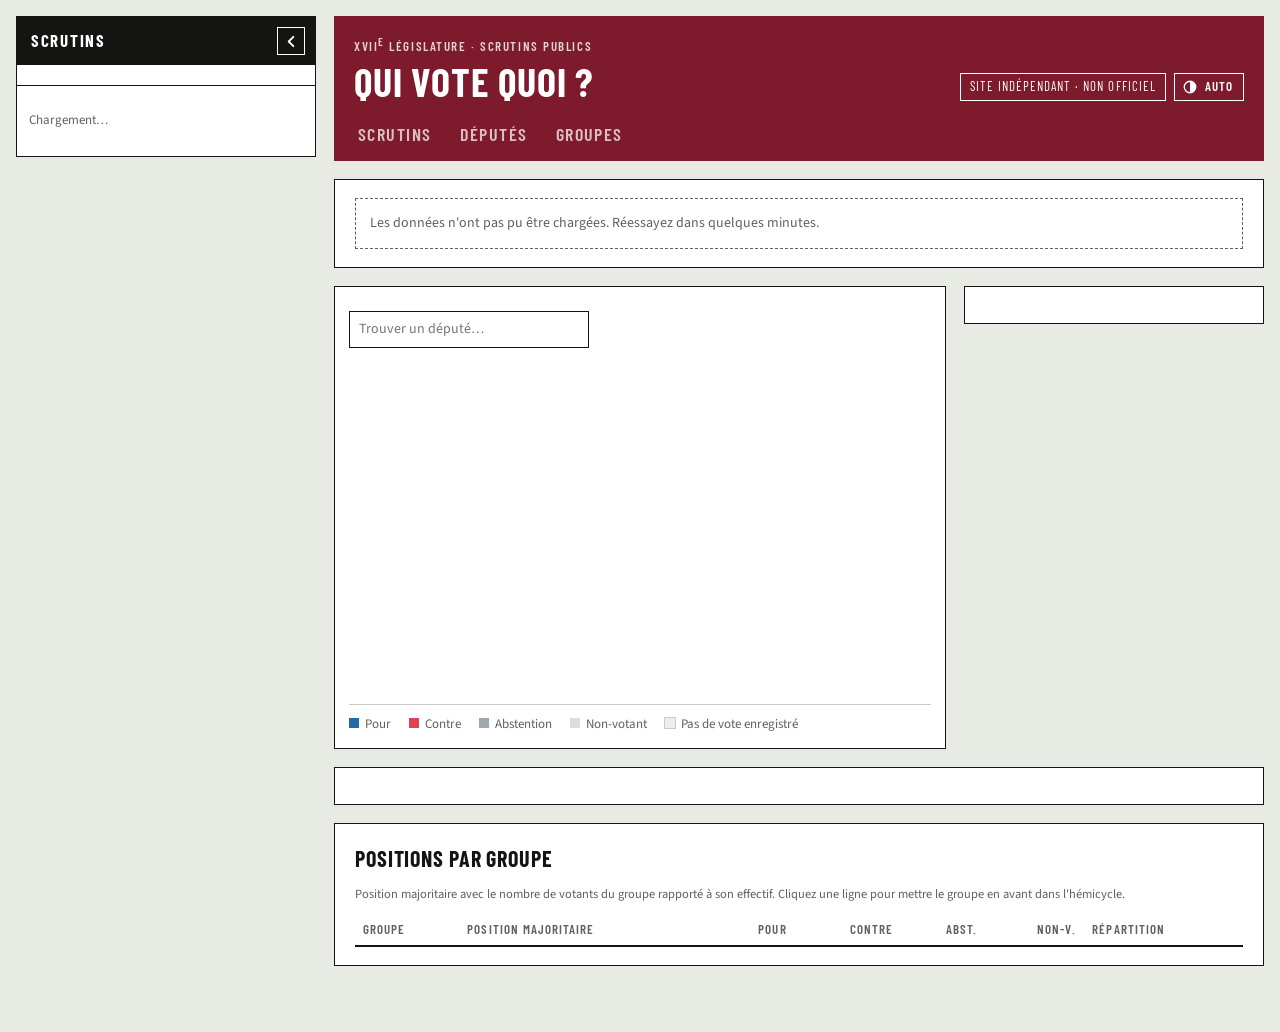
==== site/index.html @ 9126d9e1 "Historiques par député et par groupe, filtre par thème (commission), navigation par onglets, bouton " ====
<!doctype html>
<html lang="fr">
<head>
<meta charset="utf-8">
<meta name="viewport" content="width=device-width, initial-scale=1, viewport-fit=cover">
<title>Qui vote quoi ?</title>
<meta name="description" content="Les scrutins publics de l'Assemblée nationale, député par député, mis à jour chaque jour à partir de l'open data officiel. Site indépendant, non officiel.">
<link rel="preconnect" href="https://fonts.googleapis.com">
<link rel="preconnect" href="https://fonts.gstatic.com" crossorigin>
<link rel="stylesheet" href="https://fonts.googleapis.com/css2?family=Barlow+Condensed:wght@500;600;700&family=Source+Sans+3:wght@400;600;700&family=Source+Serif+4:ital,opsz,wght@0,8..60,400;0,8..60,600;1,8..60,400&display=swap">
<link rel="stylesheet" href="style.css">
<script>try{var t=localStorage.getItem("qvq-theme");if(t==="light"||t==="dark")document.documentElement.setAttribute("data-theme",t)}catch(e){}</script>
</head>
<body>
<div class="app" id="app">
  <aside class="side" id="side" aria-label="Navigation">
    <div class="side-head">
      <h2 id="side-titre">Scrutins</h2>
      <button class="iconbtn" id="toggle" aria-label="Replier la liste" aria-expanded="true" aria-controls="side-corps">
        <svg viewBox="0 0 16 16" fill="none" stroke="currentColor" stroke-width="2" stroke-linecap="round" stroke-linejoin="round" aria-hidden="true"><path d="M10 3L5 8l5 5"/></svg>
      </button>
    </div>
    <div class="side-corps" id="side-corps">
      <div class="side-tools" id="side-tools"></div>
      <nav class="slist" id="slist"><p class="sempty">Chargement…</p></nav>
    </div>
  </aside>

  <div class="content">
    <header class="top">
      <div class="top-row">
        <div class="brand">
          <div class="eyebrow">XVII<sup>e</sup> législature · Scrutins publics</div>
          <h1>Qui vote quoi ?</h1>
        </div>
        <div class="top-actions">
          <span class="tag">Site indépendant · non officiel</span>
          <button class="theme-btn" id="theme" type="button" aria-label="Changer de thème d'affichage">
            <svg viewBox="0 0 20 20" aria-hidden="true"><circle cx="10" cy="10" r="7.2" fill="none" stroke="currentColor" stroke-width="1.6"/><path d="M10 2.8a7.2 7.2 0 0 1 0 14.4z" fill="currentColor"/></svg>
            <span id="theme-libelle">Auto</span>
          </button>
        </div>
      </div>
      <nav class="tabs" aria-label="Vues">
        <a href="#scrutins" data-vue="scrutins">Scrutins</a>
        <a href="#deputes" data-vue="deputes">Députés</a>
        <a href="#groupes" data-vue="groupes">Groupes</a>
      </nav>
    </header>

    <!-- Vue scrutin -->
    <div class="vue" id="vue-scrutin">
      <section class="panel summary" id="summary" aria-live="polite"><p class="loading">Chargement des données…</p></section>
      <div class="main">
        <section class="panel stage">
          <div class="controls">
            <div class="chips" id="chips" aria-label="Mettre en avant un groupe"></div>
            <div class="search">
              <label for="q" class="sr">Rechercher un député dans l'hémicycle</label>
              <input id="q" type="text" list="dl" placeholder="Trouver un député…" autocomplete="off">
              <datalist id="dl"></datalist>
            </div>
          </div>
          <div class="hemi" id="hemi">
            <svg id="svg" viewBox="0 0 1000 570" role="img" aria-label="Hémicycle : position de vote de chaque député"></svg>
            <div class="tip" id="tip" role="tooltip" hidden></div>
          </div>
          <p class="hemi-aide">Faites glisser l'hémicycle sur le côté pour le parcourir en entier.</p>
          <div class="legend">
            <span><i class="sq" style="background:var(--pour)"></i>Pour</span>
            <span><i class="sq" style="background:var(--contre)"></i>Contre</span>
            <span><i class="sq" style="background:var(--abst)"></i>Abstention</span>
            <span><i class="sq" style="background:var(--nv)"></i>Non-votant</span>
            <span><i class="sq" style="background:var(--vide);outline:1px solid var(--hair)"></i>Pas de vote enregistré</span>
          </div>
        </section>
        <aside class="panel card" id="card" aria-live="polite"></aside>
      </div>
      <section class="panel debate" id="debate"></section>
      <section class="panel groups">
        <h2>Positions par groupe</h2>
        <p class="note" style="margin:0">Position majoritaire avec le nombre de votants du groupe rapporté à son effectif. Cliquez une ligne pour mettre le groupe en avant dans l'hémicycle.</p>
        <div class="tbl"><table>
          <thead><tr><th>Groupe</th><th>Position majoritaire</th><th style="text-align:right">Pour</th><th style="text-align:right">Contre</th><th style="text-align:right">Abst.</th><th style="text-align:right">Non-v.</th><th>Répartition</th></tr></thead>
          <tbody id="gtb"></tbody>
        </table></div>
      </section>
    </div>

    <!-- Vue historique (député ou groupe) -->
    <div class="vue" id="vue-histo" hidden>
      <section class="panel h-head" id="h-head"></section>
      <section class="panel h-liste" id="h-liste"></section>
    </div>

    <footer id="footer"></footer>
  </div>
</div>
<script src="app.js"></script>
</body>
</html>
---- site/style.css ----
/* Qui vote quoi ? — feuille de séance imprimée : bandeau velours, index à gauche, filets noirs, angles droits.
   Couleurs de vote : codes officiels de l'Assemblée nationale (pour #206BA7, contre #E34051, abstention #9FA8AD). */
:root{
  --paper:#e8eae4; --sheet:#ffffff; --ink:#141513; --muted:#5f625b; --rule:#141513; --hair:#c9ccc4;
  --velours:#7d1a2c; --on-velours:#ffffff; --tint:#f2f3ef; --sel:#f7e6ea;
  --pour:#206ba7; --contre:#e34051; --abst:#9fa8ad; --nv:#dddddd; --vide:#eeefeb;
  --pour-soft:#e3edf6; --contre-soft:#fbe6e8;
  --c-ens:#7d1a2c; --c-mot:#5a3d8a; --c-art:#156a70; --c-amd:#4a525c; --c-proc:#7a7f77;
  --display:"Barlow Condensed","Arial Narrow",Arial,sans-serif;
  --body:"Source Sans 3","Segoe UI",system-ui,sans-serif;
  --serif:"Source Serif 4",Georgia,"Times New Roman",serif;
  color-scheme:light;
}
@media (prefers-color-scheme:dark){:root:not([data-theme="light"]){
  --paper:#111210; --sheet:#1a1b19; --ink:#ecebe5; --muted:#a3a59d; --rule:#ecebe5; --hair:#363833;
  --velours:#5c1220; --on-velours:#f6eef0; --tint:#22231f; --sel:#3a1a21;
  --pour:#4b93d6; --contre:#f0606f; --abst:#9fa8ad; --nv:#3a3c37; --vide:#262724;
  --pour-soft:#16212c; --contre-soft:#2f1619;
  --c-ens:#ec95a5; --c-mot:#b8a1e8; --c-art:#6fc8cc; --c-amd:#aeb5be; --c-proc:#8e938b; color-scheme:dark}}
:root[data-theme="dark"]{
  --paper:#111210; --sheet:#1a1b19; --ink:#ecebe5; --muted:#a3a59d; --rule:#ecebe5; --hair:#363833;
  --velours:#5c1220; --on-velours:#f6eef0; --tint:#22231f; --sel:#3a1a21;
  --pour:#4b93d6; --contre:#f0606f; --abst:#9fa8ad; --nv:#3a3c37; --vide:#262724;
  --pour-soft:#16212c; --contre-soft:#2f1619;
  --c-ens:#ec95a5; --c-mot:#b8a1e8; --c-art:#6fc8cc; --c-amd:#aeb5be; --c-proc:#8e938b; color-scheme:dark}

*{box-sizing:border-box}
[hidden]{display:none!important}
html{-webkit-text-size-adjust:100%}
body{margin:0;background:var(--paper);color:var(--ink);font-family:var(--body);font-size:15px;line-height:1.5;
  padding-left:max(16px,env(safe-area-inset-left,0px));padding-right:max(16px,env(safe-area-inset-right,0px));padding-block:16px 40px}
h1,h2,h3{font-family:var(--display);margin:0;text-wrap:balance;font-weight:700}
.num{font-family:var(--display);font-weight:600;letter-spacing:.02em;font-variant-numeric:tabular-nums}
.eyebrow{font-family:var(--display);font-size:13px;letter-spacing:.12em;text-transform:uppercase;color:var(--muted);font-weight:600}
.note{font-size:12.5px;color:var(--muted)}
a{color:var(--ink)}
button{font:inherit}
:focus-visible{outline:2px solid var(--velours);outline-offset:2px}
.sr{position:absolute;left:-9999px}

.app{--sbw:300px;max-width:1440px;margin:0 auto;display:grid;grid-template-columns:var(--sbw) minmax(0,1fr);gap:18px;align-items:start}
.app.collapsed{--sbw:46px}
.content{min-width:0;display:flex;flex-direction:column;gap:18px}

/* Index */
.side{position:sticky;top:12px;max-height:calc(100vh - 24px);background:var(--sheet);border:1px solid var(--rule);display:flex;flex-direction:column;overflow:hidden;min-width:0}
.side-head{display:flex;align-items:center;justify-content:space-between;gap:8px;padding:10px 10px 10px 14px;background:var(--ink);color:var(--sheet)}
.side-head h2{font-size:17px;letter-spacing:.1em;text-transform:uppercase;white-space:nowrap}
.side-corps{display:flex;flex-direction:column;flex:1;min-height:0}
.iconbtn{flex:none;width:28px;height:28px;display:grid;place-items:center;border:1px solid currentColor;background:transparent;color:inherit;cursor:pointer}
.iconbtn svg{width:15px;height:15px;transition:transform .25s}
.app.collapsed .side-head{padding:9px;justify-content:center}
.app.collapsed .side-head h2,.app.collapsed .side-corps{display:none}
.app.collapsed .iconbtn svg{transform:rotate(180deg)}
.side-tools{padding:10px 12px;display:flex;flex-direction:column;gap:8px;border-bottom:1px solid var(--rule)}
input[type=search],input[type=text]{width:100%;padding:7px 9px;border:1px solid var(--rule);border-radius:0;background:var(--sheet);color:var(--ink);font:inherit;font-size:14px}
.seg{display:flex;border:1px solid var(--rule)}
.seg button{font-family:var(--display);font-size:14px;font-weight:600;letter-spacing:.04em;background:transparent;color:var(--ink);border:0;border-left:1px solid var(--rule);padding:4px 10px;cursor:pointer;flex:1;white-space:nowrap}
.seg button:first-child{border-left:0}
.seg button[aria-pressed="true"]{background:var(--ink);color:var(--sheet)}
.slist{overflow-y:auto;flex:1;min-height:0}
.day{font-family:var(--display);font-size:13px;letter-spacing:.1em;text-transform:uppercase;color:var(--muted);font-weight:600;padding:12px 12px 4px;border-bottom:1px solid var(--hair)}
.sitem{display:grid;grid-template-columns:auto minmax(0,1fr);gap:10px;width:100%;text-align:left;background:none;border:0;border-bottom:1px solid var(--hair);padding:9px 12px;cursor:pointer;color:var(--ink);text-decoration:none}
.ditem,.gitem{align-items:center}
.av.sm{width:30px;height:36px;font-size:13px;border-bottom-width:3px}
.sq.lg{width:16px;height:30px;margin:0}
.sompte{font-family:var(--display);font-size:13px;letter-spacing:.08em;text-transform:uppercase;color:var(--muted);margin:0;padding:10px 12px 6px}
select{width:100%;padding:7px 9px;border:1px solid var(--rule);border-radius:0;background:var(--sheet);color:var(--ink);font:inherit;font-size:14px}
.chk{display:flex;gap:8px;align-items:center;font-size:13.5px;cursor:pointer}
.chk input{accent-color:var(--velours);width:16px;height:16px}
.sitem:hover{background:var(--tint)}
.sitem[aria-current="true"]{background:var(--sel);box-shadow:inset 4px 0 0 var(--velours)}
.res{font-family:var(--display);font-weight:700;font-size:13px;width:18px;height:18px;display:grid;place-items:center;color:#fff;margin-top:1px}
.sitem .t{font-size:13.5px;line-height:1.35;display:block}
.sitem .m{display:flex;gap:8px;align-items:center;margin-top:4px;font-size:12px;color:var(--muted);flex-wrap:wrap}
.cat{--c:var(--c-proc);font-family:var(--display);font-size:12px;font-weight:700;letter-spacing:.06em;text-transform:uppercase;color:var(--c);background:color-mix(in srgb,var(--c) 13%,transparent);padding:0 6px;line-height:1.55;white-space:nowrap}
.cat.c-ensemble,.cat.c-censure,.cat.c-declaration{--c:var(--c-ens)} .cat.c-motion{--c:var(--c-mot)} .cat.c-article{--c:var(--c-art)} .cat.c-amendement{--c:var(--c-amd)}
.more{display:block;width:calc(100% - 24px);margin:12px;padding:6px;border:1px solid var(--rule);background:var(--sheet);color:var(--ink);font-family:var(--display);font-weight:600;letter-spacing:.04em;cursor:pointer}
.sempty{font-size:13px;color:var(--muted);padding:12px}

/* Mobile : l'index devient une barre collée en haut, dépliable sur place */
@media (max-width:900px){
  .app,.app.collapsed{grid-template-columns:minmax(0,1fr);gap:14px}
  .side{top:env(safe-area-inset-top,0px);z-index:30;max-height:none}
  .app .side-head,.app.collapsed .side-head{padding:10px 10px 10px 14px;justify-content:space-between}
  .app .side-head h2,.app.collapsed .side-head h2{display:block}
  .app:not(.mopen) .side-corps,.app.collapsed:not(.mopen) .side-corps{display:none}
  .app.mopen .side-corps{display:flex;max-height:min(75vh,640px)}
  .app .iconbtn svg,.app.collapsed .iconbtn svg{transform:rotate(-90deg)}
  .app.mopen .iconbtn svg{transform:rotate(90deg)}
  body::before{content:"";position:fixed;inset:0 0 auto;height:env(safe-area-inset-top,0px);z-index:31;background:var(--paper)}
}

/* Bandeau */
.top{background:var(--velours);color:var(--on-velours);padding:18px 20px 0;display:flex;flex-direction:column;gap:14px}
.top-row{display:flex;flex-wrap:wrap;align-items:flex-end;justify-content:space-between;gap:12px}
.top-actions{display:flex;gap:8px;align-items:center;flex-wrap:wrap}
.theme-btn{display:inline-flex;align-items:center;gap:7px;font-family:var(--display);font-size:13px;font-weight:600;letter-spacing:.08em;text-transform:uppercase;padding:3px 10px 3px 7px;border:1px solid currentColor;background:transparent;color:inherit;cursor:pointer}
.theme-btn svg{width:16px;height:16px}
.theme-btn:hover,.tabs a:hover{background:rgba(255,255,255,.1)}
.tabs{display:flex;gap:4px;margin:0 -8px;overflow-x:auto}
.tabs a{font-family:var(--display);font-size:18px;font-weight:600;letter-spacing:.08em;text-transform:uppercase;color:var(--on-velours);text-decoration:none;opacity:.72;padding:6px 12px 9px;border-bottom:4px solid transparent;white-space:nowrap}
.tabs a[aria-current="page"]{opacity:1;border-bottom-color:var(--on-velours)}
.tabs a:focus-visible,.theme-btn:focus-visible{outline-color:var(--on-velours)}
@media (max-width:640px){.brand h1{font-size:32px}.top{padding:14px 16px 0}.tabs a{font-size:16px;padding:6px 10px 8px}}
.top .eyebrow{color:var(--on-velours);opacity:.8}
.brand h1{font-size:40px;line-height:1;text-transform:uppercase;letter-spacing:.02em;margin-top:4px}
.tag{font-family:var(--display);font-size:13px;letter-spacing:.08em;text-transform:uppercase;padding:3px 9px;border:1px solid currentColor}
.btn{display:inline-flex;align-items:center;gap:6px;font-family:var(--display);font-size:15px;font-weight:600;letter-spacing:.04em;padding:5px 12px;border:1px solid currentColor;background:transparent;color:inherit;cursor:pointer;text-decoration:none}
.btn svg{width:13px;height:13px;flex:none}
.btn{white-space:nowrap}
.btn.plein{background:var(--ink);color:var(--sheet);border-color:var(--ink)}
.card-actions{display:flex;flex-wrap:wrap;gap:8px}
.theme{font-weight:600;color:var(--ink)}

/* Feuilles */
.panel{background:var(--sheet);border:1px solid var(--rule);padding:18px 20px;min-width:0}
.summary{display:grid;gap:14px}
.sum-head{display:grid;grid-template-columns:minmax(0,1fr) auto;gap:16px;align-items:start}
@media (max-width:640px){.sum-head{grid-template-columns:minmax(0,1fr)}}
.sum-head h2{font-family:var(--serif);font-weight:600;font-size:22px;line-height:1.3;max-width:62ch}
.meta{display:flex;flex-wrap:wrap;gap:4px 14px;font-size:13px;color:var(--muted);margin-bottom:8px;align-items:baseline}
.stamp{font-family:var(--display);font-weight:700;font-size:17px;letter-spacing:.1em;text-transform:uppercase;padding:6px 14px;border:3px double currentColor;white-space:nowrap;transform:rotate(-2deg);justify-self:start}
.stamp.ok{color:var(--pour)} .stamp.ko{color:var(--contre)}
.links{display:flex;flex-wrap:wrap;gap:6px 18px;border-top:1px solid var(--hair);padding-top:12px}
.links a{font-size:14px;font-weight:600;text-decoration:underline;text-decoration-thickness:1px;text-underline-offset:3px;display:inline-flex;align-items:center;gap:5px}
.links a:hover{color:var(--velours)}
.links svg{width:13px;height:13px;flex:none}
.counts{display:grid;grid-template-columns:repeat(6,minmax(0,auto));justify-content:start;gap:8px 28px}
@media (max-width:640px){.counts{grid-template-columns:repeat(3,minmax(0,1fr))}.counts b{font-size:26px}.panel{padding:14px}.sum-head h2{font-size:19px}.stamp{font-size:14px;white-space:normal}.links{flex-direction:column;gap:8px}.controls .search{max-width:none}}
.counts b{font-family:var(--display);font-weight:600;font-size:32px;line-height:1;display:block;font-variant-numeric:tabular-nums}
.counts .k{font-size:12.5px;color:var(--muted)}
.bar{display:flex;height:10px;background:var(--nv)}
.bar span{display:block;height:100%}
.sq{display:inline-block;width:10px;height:10px;margin-right:6px;flex:none}
.focusline{font-size:14px;padding:8px 12px;background:var(--tint);border-left:4px solid var(--ink);display:flex;flex-wrap:wrap;gap:6px 16px;justify-content:space-between;align-items:center}
.focusline a{font-weight:700;white-space:nowrap}

.main{display:grid;grid-template-columns:minmax(0,1fr) 300px;gap:18px;align-items:start}
@media (max-width:1180px){.main{grid-template-columns:minmax(0,1fr)}}
.stage{display:flex;flex-direction:column;gap:12px;padding:14px}
.controls{display:flex;flex-wrap:wrap;gap:10px;align-items:center;justify-content:space-between}
.search{flex:0 1 240px;min-width:180px}
.chips{display:flex;flex-wrap:wrap;gap:6px;flex:1 1 360px;min-width:0}
.chip{font-family:var(--display);font-size:14px;font-weight:600;letter-spacing:.05em;cursor:pointer;border:1px solid var(--rule);background:var(--sheet);color:var(--ink);padding:2px 9px 2px 7px;display:inline-flex;align-items:center;gap:6px}
.chip .sq{margin:0}
.chip[aria-pressed="true"]{background:var(--ink);color:var(--sheet)}
.hemi{position:relative}
.hemi svg{display:block;width:100%;height:auto;max-width:100%}
@media (max-width:640px){.hemi{overflow-x:auto;-webkit-overflow-scrolling:touch;margin:0 -14px;padding:0 14px}.hemi svg{width:760px;max-width:none}.hemi-aide{display:block}}
.hemi-aide{display:none;font-size:12.5px;color:var(--muted);margin:-4px 0 0}
.seat{cursor:pointer;transition:opacity .2s}
.seat.pour{fill:var(--pour)} .seat.contre{fill:var(--contre)} .seat.abst{fill:var(--abst)} .seat.nv{fill:var(--nv)}
.seat.vide{fill:var(--vide);cursor:default}
.seat.dim{opacity:.12}
.seat.sel{stroke:var(--ink);stroke-width:3.5}
.seat:not(.vide):hover{stroke:var(--ink);stroke-width:2.5}
.center-big{font-family:var(--display);font-weight:700;font-size:58px;letter-spacing:.06em;text-transform:uppercase}
.center-sub{font-family:var(--display);font-weight:600;font-size:21px;letter-spacing:.03em;fill:var(--muted)}
.legend{display:flex;flex-wrap:wrap;gap:6px 18px;font-size:13px;color:var(--muted);border-top:1px solid var(--hair);padding-top:10px}
.tip{position:absolute;z-index:5;pointer-events:none;background:var(--sheet);color:var(--ink);border:1px solid var(--rule);padding:8px 10px;box-shadow:4px 4px 0 var(--ink);display:flex;gap:10px;align-items:center;width:max-content;max-width:260px;transform:translate(-50%,calc(-100% - 14px))}
.tip .who{font-weight:700;font-size:14px;line-height:1.25}
.tip .sub{font-size:12.5px;color:var(--muted)}
.av{flex:none;width:40px;height:48px;display:grid;place-items:center;font-family:var(--display);font-weight:700;font-size:17px;color:#fff;border-bottom:4px solid rgba(0,0,0,.25)}
.av.lg{width:76px;height:92px;font-size:28px}
.pill{display:inline-block;font-family:var(--display);font-size:13px;font-weight:700;letter-spacing:.08em;text-transform:uppercase;padding:0 7px;color:#fff;line-height:1.6}
.pill.pour{background:var(--pour)} .pill.contre{background:var(--contre)} .pill.abst{background:var(--abst);color:#141513} .pill.nv{background:var(--nv);color:var(--ink)}
.card{display:flex;flex-direction:column;gap:14px;position:sticky;top:12px}
.card .idt{display:flex;gap:14px;align-items:flex-end;border-bottom:1px solid var(--rule);padding-bottom:14px}
.card h3{font-size:26px;line-height:1.05;text-transform:uppercase;letter-spacing:.02em}
.grp{display:inline-flex;align-items:center;gap:6px;font-size:13.5px;font-weight:600}
dl{margin:0;display:grid;grid-template-columns:auto 1fr;gap:6px 14px;font-size:13.5px}
dt{color:var(--muted)} dd{margin:0;min-width:0}
.close{align-self:flex-end;font-family:var(--display);font-size:13px;letter-spacing:.06em;text-transform:uppercase;background:none;border:1px solid var(--rule);color:var(--ink);padding:1px 9px;cursor:pointer}

/* Débat */
.debate{display:flex;flex-direction:column;gap:16px}
.debate-head{display:flex;flex-wrap:wrap;justify-content:space-between;gap:8px;align-items:baseline;border-bottom:1px solid var(--rule);padding-bottom:10px}
.debate-head h2{font-size:26px;text-transform:uppercase;letter-spacing:.04em}
.ia{display:flex;flex-direction:column;gap:6px;font-size:13.5px;padding:12px 14px;border:1px solid var(--rule);background:var(--tint)}
.ia b{font-family:var(--display);letter-spacing:.06em;text-transform:uppercase;white-space:nowrap}
.deb-intro{display:grid;grid-template-columns:minmax(0,1.7fr) minmax(0,1fr);gap:24px;align-items:start}
@media (max-width:900px){.deb-intro{grid-template-columns:minmax(0,1fr);gap:14px}}
.context{font-family:var(--serif);font-size:16.5px;line-height:1.6;margin:0}
.cols{display:grid;grid-template-columns:1fr 1fr;border:1px solid var(--rule)}
@media (max-width:700px){.cols{grid-template-columns:1fr}}
.col{padding:16px 18px;display:flex;flex-direction:column;gap:18px;min-width:0}
.col .vide{margin:auto 0;font-size:14px;color:var(--muted);font-style:italic}
.col.pour{background:var(--pour-soft)}
.col.contre{background:var(--contre-soft);border-left:1px solid var(--rule)}
@media (max-width:700px){.col.contre{border-left:0;border-top:1px solid var(--rule)}}
.col h3{font-size:18px;letter-spacing:.08em;text-transform:uppercase}
.col.pour h3{color:var(--pour)} .col.contre h3{color:var(--contre)}
.arg{display:flex;flex-direction:column;gap:6px;padding-left:12px;border-left:3px solid var(--rule)}
.col.pour .arg{border-left-color:var(--pour)} .col.contre .arg{border-left-color:var(--contre)}
.arg p{margin:0;font-size:15px;line-height:1.4;font-weight:600}
.arg blockquote{margin:0;font-family:var(--serif);font-size:14.5px;line-height:1.5}
.by{font-size:12.5px;color:var(--muted);display:flex;align-items:center;gap:6px;flex-wrap:wrap}
.by button{background:none;border:0;padding:0;color:var(--ink);font-size:12.5px;font-weight:700;cursor:pointer;text-decoration:underline;text-underline-offset:2px}
.empty-deb{font-size:14px;color:var(--muted);border:1px dashed var(--muted);padding:14px;margin:0}

.groups{display:flex;flex-direction:column;gap:10px}
.groups h2{font-size:22px;text-transform:uppercase;letter-spacing:.04em}
.tbl{overflow-x:auto}
table{width:100%;border-collapse:collapse;font-size:14px;min-width:560px}
th{text-align:left;font-family:var(--display);font-weight:600;letter-spacing:.08em;text-transform:uppercase;color:var(--muted);font-size:13px;padding:6px 8px;border-bottom:2px solid var(--rule)}
td{padding:7px 8px;border-bottom:1px solid var(--hair);vertical-align:middle}
td.n{font-family:var(--display);font-weight:600;font-size:16px;font-variant-numeric:tabular-nums;text-align:right}
tr[tabindex]{cursor:pointer}
tr[tabindex]:hover td{background:var(--tint)}
tr.on td{background:var(--sel)}
td .bar{height:8px;min-width:120px}
footer{display:flex;flex-wrap:wrap;gap:6px 18px;font-size:12.5px;color:var(--muted);padding:4px 2px}
.vue{display:flex;flex-direction:column;gap:18px}

/* Historiques */
.h-head{display:flex;flex-wrap:wrap;gap:16px 20px;align-items:flex-end}
.h-id{flex:1 1 320px;min-width:0}
.h-id h2{font-size:38px;line-height:1.02;text-transform:uppercase;letter-spacing:.02em;margin-top:2px}
.h-meta{display:flex;flex-wrap:wrap;gap:4px 18px;margin-top:8px;font-size:14px;color:var(--muted)}
.h-meta a.grp{color:var(--ink);text-decoration:none;font-weight:600}
.h-meta a.grp:hover{text-decoration:underline}
.av.xl{width:84px;height:100px;font-size:32px}
.gbloc{flex:none;min-width:84px;height:100px;padding:0 12px;display:grid;place-items:center;font-family:var(--display);font-weight:700;font-size:26px;letter-spacing:.04em;color:#fff;border-bottom:5px solid rgba(0,0,0,.25)}
.h-filtres{display:flex;flex-wrap:wrap;gap:10px;align-items:center}
.h-filtres .seg{flex:0 0 auto}
.h-filtres select{flex:0 1 260px;width:auto}
.h-filtres input{flex:1 1 200px;width:auto}
.h-pos{display:flex;flex-wrap:wrap;gap:6px;align-items:center;margin-top:12px;padding-top:12px;border-top:1px solid var(--hair)}
.h-pos .eyebrow{margin-right:6px}
.fpos{font-family:var(--display);font-size:14px;font-weight:600;letter-spacing:.04em;border:1px solid var(--rule);background:var(--sheet);color:var(--ink);padding:2px 10px;cursor:pointer;display:inline-flex;gap:6px;align-items:center}
.fpos .num{color:var(--muted)}
.fpos[aria-pressed="true"]{background:var(--ink);color:var(--sheet)}
.fpos[aria-pressed="true"] .num{color:inherit;opacity:.75}
.fpos.f-pour::before,.fpos.f-contre::before,.fpos.f-abst::before,.fpos.f-nv::before{content:"";width:9px;height:9px;background:var(--pour)}
.fpos.f-contre::before{background:var(--contre)} .fpos.f-abst::before{background:var(--abst)} .fpos.f-nv::before{background:var(--nv)}
.h-liste .sompte{padding:14px 0 6px}
.hlist{border-top:2px solid var(--rule)}
.hitem{display:grid;grid-template-columns:96px minmax(0,1fr) 26px minmax(110px,auto);gap:6px 16px;align-items:center;padding:10px 6px;border-bottom:1px solid var(--hair);color:var(--ink);text-decoration:none}
.hitem:hover{background:var(--tint)}
.hdate{font-family:var(--display);font-weight:600;font-size:15px;font-variant-numeric:tabular-nums;display:flex;flex-direction:column;line-height:1.2}
.hdate .num{font-size:12.5px;color:var(--muted);font-weight:500}
.ht{font-size:14.5px;line-height:1.35;min-width:0}
.hmeta{display:flex;flex-wrap:wrap;gap:4px 10px;align-items:center;font-size:12px;color:var(--muted);margin-bottom:3px}
.hpos{display:flex;flex-direction:column;align-items:flex-start;gap:3px}
.hpos .note{white-space:nowrap}
.h-liste .more{margin:12px 0;width:100%}
@media (max-width:640px){
  .h-id h2{font-size:28px}
  .av.xl,.gbloc{height:72px;min-width:60px;width:60px;font-size:22px}
  .hitem{grid-template-columns:minmax(0,1fr) auto;grid-template-areas:"date res" "t t" "pos pos";gap:6px 10px}
  .hdate{grid-area:date;flex-direction:row;gap:10px;align-items:baseline;white-space:nowrap}
  .hres{grid-area:res;justify-self:end}
  .hpos{grid-area:pos;flex-direction:row;align-items:center;flex-wrap:wrap;gap:4px 10px}
  .ht{grid-area:t}
  .h-filtres select,.h-filtres input{flex:1 1 100%}
}
.loading{color:var(--muted);font-size:14px}
@media (prefers-reduced-motion:reduce){.seat,.side,.iconbtn svg{transition:none}}
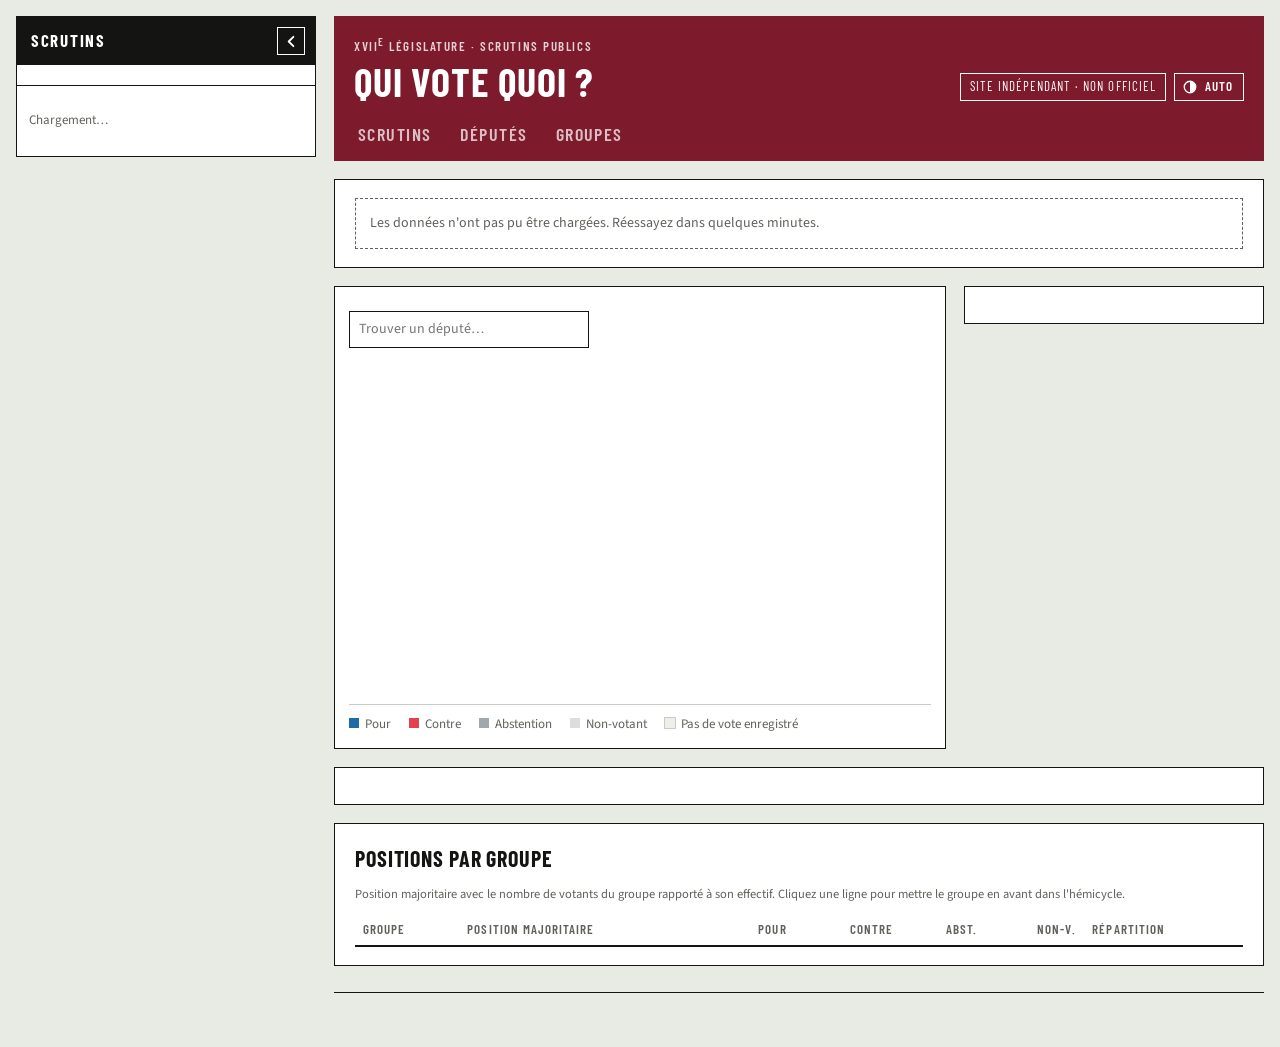
==== commit fd3fc383: "Pages À propos, Méthodologie, FAQ, Données personnelles, Mentions légales et Contact intégrées au si" ====
--- a/site/index.html
+++ b/site/index.html
@@ -93,6 +93,9 @@
       <section class="panel h-liste" id="h-liste"></section>
     </div>
 
+    <!-- Pages d'information (à propos, méthodologie…) -->
+    <div class="vue" id="vue-page" hidden></div>
+
     <footer id="footer"></footer>
   </div>
 </div>
--- a/site/style.css
+++ b/site/style.css
@@ -210,7 +210,43 @@
 tr[tabindex]:hover td{background:var(--tint)}
 tr.on td{background:var(--sel)}
 td .bar{height:8px;min-width:120px}
-footer{display:flex;flex-wrap:wrap;gap:6px 18px;font-size:12.5px;color:var(--muted);padding:4px 2px}
+footer{border-top:1px solid var(--rule);margin-top:8px;padding:14px 2px 0;font-size:12.5px;color:var(--muted);display:flex;flex-direction:column;gap:10px}
+.foot-nav{display:flex;flex-wrap:wrap;gap:6px 20px}
+.foot-nav a{color:var(--ink);font-weight:600;font-size:13.5px;text-decoration:none;display:inline-flex;align-items:center;gap:5px}
+.foot-nav a:hover{text-decoration:underline}
+.foot-nav svg{width:12px;height:12px}
+.foot-info{margin:0;line-height:1.55}
+
+/* Pages d'information */
+.pitem{display:block;padding:11px 14px;border-bottom:1px solid var(--hair);color:var(--ink);text-decoration:none;font-size:14.5px}
+.pitem:hover{background:var(--tint)}
+.pitem[aria-current="page"]{background:var(--sel);box-shadow:inset 4px 0 0 var(--velours);font-weight:600}
+.prose{padding:26px 32px 30px;font-family:var(--serif);font-size:16.5px;line-height:1.65}
+.prose>*{max-width:68ch}
+.prose>.tbl,.prose>.fiche-rgpd{max-width:none}
+.prose h1{font-size:38px;line-height:1.05;text-transform:uppercase;margin:0 0 18px;letter-spacing:.01em}
+.prose .eyebrow{margin:0 0 6px}
+.prose h2{font-size:21px;text-transform:uppercase;letter-spacing:.03em;margin:28px 0 8px;padding-top:12px;border-top:1px solid var(--hair)}
+.prose p,.prose ul,.prose ol{margin:0 0 12px}
+.prose ul,.prose ol{padding-left:22px}
+.prose li{margin-bottom:6px}
+.prose a{color:var(--velours);text-underline-offset:2px}
+:root[data-theme="dark"] .prose a{color:var(--c-ens)}
+@media (prefers-color-scheme:dark){:root:not([data-theme="light"]) .prose a{color:var(--c-ens)}}
+.prose code{font-size:13px;overflow-wrap:anywhere}
+.prose table{font-family:var(--body);font-size:14px}
+.prose .tbl{margin:0 0 12px}
+.fiche-rgpd{display:grid;grid-template-columns:200px minmax(0,1fr);margin:0;border-top:1px solid var(--rule)}
+.fiche-rgpd dt,.fiche-rgpd dd{margin:0;padding:10px 0;border-bottom:1px solid var(--hair)}
+.fiche-rgpd dd{font-size:16px;line-height:1.55}
+.fiche-rgpd dt{font-family:var(--display);font-weight:600;text-transform:uppercase;letter-spacing:.04em;font-size:14px;padding-right:16px}
+.adresse{display:flex;flex-wrap:wrap;align-items:center;gap:10px;font-family:var(--body);font-size:18px;font-weight:600}
+@media (max-width:640px){
+  .prose{padding:18px 16px 22px;font-size:16px}
+  .prose h1{font-size:29px}
+  .fiche-rgpd{grid-template-columns:minmax(0,1fr)}
+  .fiche-rgpd dt{border-bottom:0;padding-bottom:0}
+}
 .vue{display:flex;flex-direction:column;gap:18px}
 
 /* Historiques */
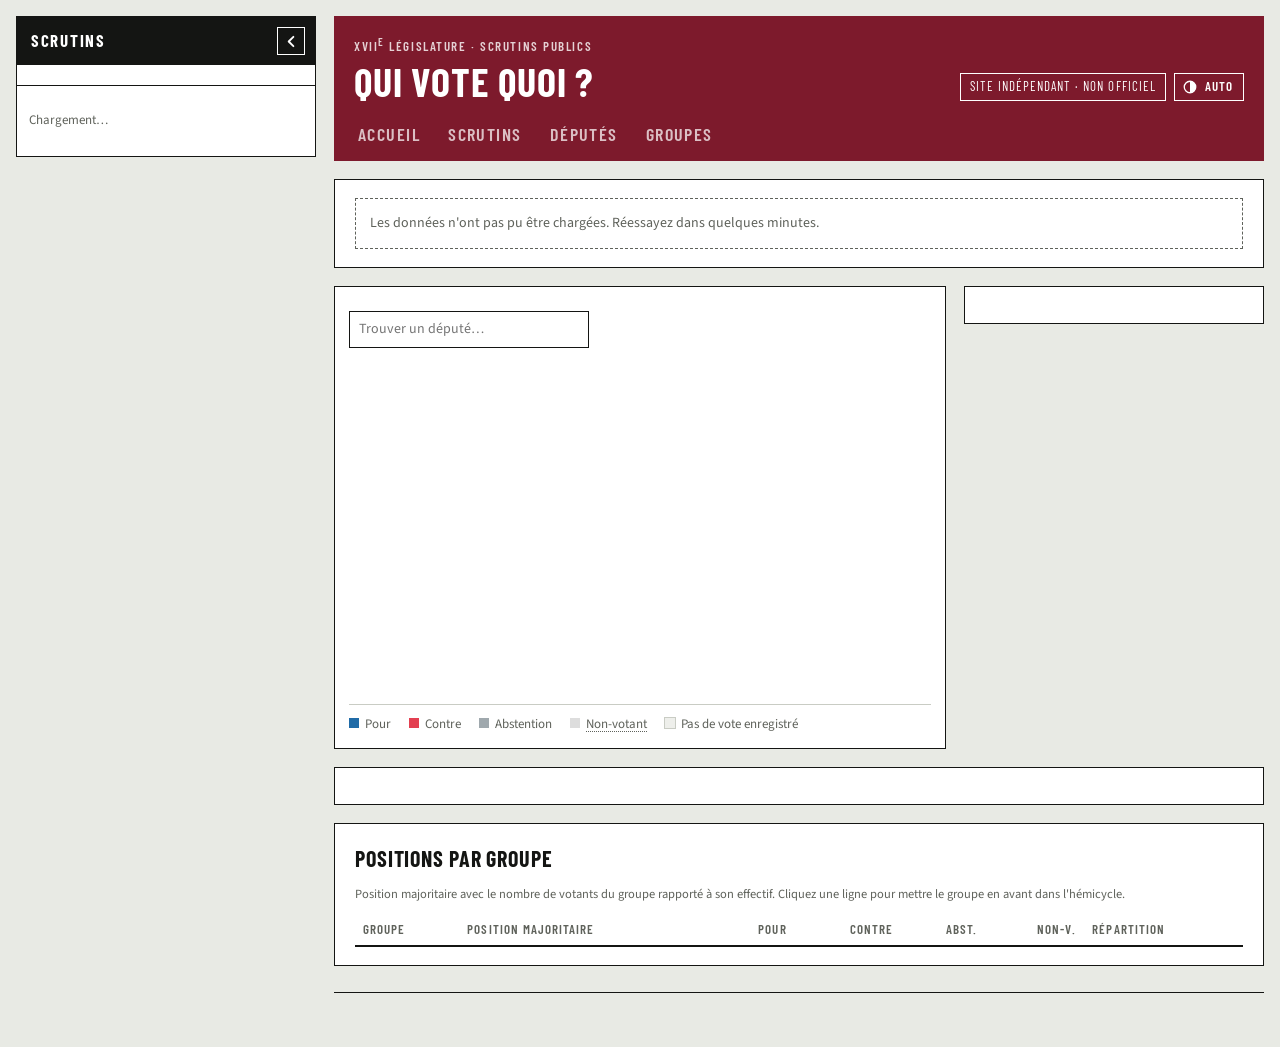
==== commit 1bd3c379: "Page d'accueil (trouver mon député par commune, code postal ou nom ; derniers votes ; thèmes ; group" ====
--- a/site/index.html
+++ b/site/index.html
@@ -31,7 +31,7 @@
       <div class="top-row">
         <div class="brand">
           <div class="eyebrow">XVII<sup>e</sup> législature · Scrutins publics</div>
-          <h1>Qui vote quoi ?</h1>
+          <h1><a href="#accueil" class="brand-lien">Qui vote quoi ?</a></h1>
         </div>
         <div class="top-actions">
           <span class="tag">Site indépendant · non officiel</span>
@@ -42,11 +42,61 @@
         </div>
       </div>
       <nav class="tabs" aria-label="Vues">
+        <a href="#accueil" data-vue="accueil">Accueil</a>
         <a href="#scrutins" data-vue="scrutins">Scrutins</a>
         <a href="#deputes" data-vue="deputes">Députés</a>
         <a href="#groupes" data-vue="groupes">Groupes</a>
       </nav>
     </header>
+
+    <!-- Accueil -->
+    <div class="vue accueil" id="vue-accueil" hidden>
+      <section class="panel hero">
+        <p class="eyebrow">Les votes de l'Assemblée nationale, député par député</p>
+        <h2>Qui a voté quoi à l'Assemblée&nbsp;?</h2>
+        <p class="hero-intro" id="hero-intro">Tous les scrutins publics de la XVII<sup>e</sup> législature, mis à jour chaque matin à partir des données officielles.</p>
+        <form class="trouver" id="trouver" role="search" autocomplete="off">
+          <label for="tq">Trouver mon député</label>
+          <div class="trouver-champ">
+            <input id="tq" type="search" placeholder="Commune, code postal ou nom" aria-describedby="tq-aide" enterkeyhint="search">
+            <button class="btn plein" type="submit">Chercher</button>
+          </div>
+          <p class="note" id="tq-aide">Par exemple : « Lyon », « 33000 » ou « Dupont ».</p>
+        </form>
+        <div id="tq-res" class="tq-res" aria-live="polite"></div>
+      </section>
+      <div class="acc-grille">
+        <section class="panel acc-votes">
+          <div class="acc-titre"><h2>Les derniers votes importants</h2><a href="#scrutins">Tous les scrutins →</a></div>
+          <ol class="acc-liste" id="acc-votes"></ol>
+        </section>
+        <div class="acc-col">
+          <section class="panel">
+            <div class="acc-titre"><h2>Explorer par thème</h2></div>
+            <p class="note" style="margin:0 0 10px">D'après la commission de l'Assemblée chargée du texte.</p>
+            <div class="acc-themes" id="acc-themes"></div>
+          </section>
+          <section class="panel">
+            <div class="acc-titre"><h2>Les groupes politiques</h2><a href="#groupes">Voir tout →</a></div>
+            <div class="acc-groupes" id="acc-groupes"></div>
+          </section>
+          <section class="panel acc-alerte">
+            <h2>Être prévenu des votes</h2>
+            <p>Recevez chaque vote important sur Telegram, avec le résultat et l'hémicycle. Aucune inscription sur ce site.</p>
+            <a class="btn plein" href="#alertes">Recevoir les alertes →</a>
+          </section>
+        </div>
+      </div>
+      <section class="panel acc-comprendre">
+        <h2>Comment lire un vote</h2>
+        <ol>
+          <li><b>Le résultat</b> : adopté ou rejeté, avec le nombre de voix pour, contre et d'abstentions.</li>
+          <li><b>L'hémicycle</b> : chaque point est un député, à sa place réelle, coloré selon son vote. Survolez ou touchez un point pour voir qui c'est.</li>
+          <li><b>Le débat en bref</b> : pour les votes sur l'ensemble d'un texte, les principaux arguments pour et contre, cités mot pour mot.</li>
+        </ol>
+        <p class="note" style="margin:0">Seuls les scrutins publics indiquent le vote de chaque député : les votes à main levée n'apparaissent pas. <a href="#faq">Questions fréquentes</a> · <a href="#methodologie">Méthodologie</a></p>
+      </section>
+    </div>
 
     <!-- Vue scrutin -->
     <div class="vue" id="vue-scrutin">
@@ -70,7 +120,7 @@
             <span><i class="sq" style="background:var(--pour)"></i>Pour</span>
             <span><i class="sq" style="background:var(--contre)"></i>Contre</span>
             <span><i class="sq" style="background:var(--abst)"></i>Abstention</span>
-            <span><i class="sq" style="background:var(--nv)"></i>Non-votant</span>
+            <span><i class="sq" style="background:var(--nv)"></i><button type="button" class="terme" data-def="nv">Non-votant</button></span>
             <span><i class="sq" style="background:var(--vide);outline:1px solid var(--hair)"></i>Pas de vote enregistré</span>
           </div>
         </section>
@@ -97,6 +147,7 @@
     <div class="vue" id="vue-page" hidden></div>
 
     <footer id="footer"></footer>
+    <div class="def-pop" id="def-pop" role="tooltip" hidden></div>
   </div>
 </div>
 <script src="app.js"></script>
--- a/site/style.css
+++ b/site/style.css
@@ -62,7 +62,7 @@
 .day{font-family:var(--display);font-size:13px;letter-spacing:.1em;text-transform:uppercase;color:var(--muted);font-weight:600;padding:12px 12px 4px;border-bottom:1px solid var(--hair)}
 .sitem{display:grid;grid-template-columns:auto minmax(0,1fr);gap:10px;width:100%;text-align:left;background:none;border:0;border-bottom:1px solid var(--hair);padding:9px 12px;cursor:pointer;color:var(--ink);text-decoration:none}
 .ditem,.gitem{align-items:center}
-.av.sm{width:30px;height:36px;font-size:13px;border-bottom-width:3px}
+.av.sm{width:40px;height:48px;font-size:15px;border-bottom-width:3px}
 .sq.lg{width:16px;height:30px;margin:0}
 .sompte{font-family:var(--display);font-size:13px;letter-spacing:.08em;text-transform:uppercase;color:var(--muted);margin:0;padding:10px 12px 6px}
 select{width:100%;padding:7px 9px;border:1px solid var(--rule);border-radius:0;background:var(--sheet);color:var(--ink);font:inherit;font-size:14px}
@@ -162,11 +162,17 @@
 .tip .who{font-weight:700;font-size:14px;line-height:1.25}
 .tip .sub{font-size:12.5px;color:var(--muted)}
 .av{flex:none;width:40px;height:48px;display:grid;place-items:center;font-family:var(--display);font-weight:700;font-size:17px;color:#fff;border-bottom:4px solid rgba(0,0,0,.25)}
-.av.lg{width:76px;height:92px;font-size:28px}
+.av.lg{width:100px;height:120px;font-size:34px}
+.av.ph{background:var(--tint);overflow:hidden;border-bottom-style:solid}
+.av.ph img{width:100%;height:100%;object-fit:cover;object-position:50% 18%;display:block}
+.tip .av{width:52px;height:62px}
+.credit{font-size:11px;color:var(--muted);letter-spacing:.02em}
 .pill{display:inline-block;font-family:var(--display);font-size:13px;font-weight:700;letter-spacing:.08em;text-transform:uppercase;padding:0 7px;color:#fff;line-height:1.6}
 .pill.pour{background:var(--pour)} .pill.contre{background:var(--contre)} .pill.abst{background:var(--abst);color:#141513} .pill.nv{background:var(--nv);color:var(--ink)}
 .card{display:flex;flex-direction:column;gap:14px;position:sticky;top:12px}
 .card .idt{display:flex;gap:14px;align-items:flex-end;border-bottom:1px solid var(--rule);padding-bottom:14px}
+.card .idt:has(.av.ph){flex-direction:column;align-items:flex-start;gap:10px}
+.card .idt .av.ph.lg{width:110px;height:132px}
 .card h3{font-size:26px;line-height:1.05;text-transform:uppercase;letter-spacing:.02em}
 .grp{display:inline-flex;align-items:center;gap:6px;font-size:13.5px;font-weight:600}
 dl{margin:0;display:grid;grid-template-columns:auto 1fr;gap:6px 14px;font-size:13.5px}
@@ -256,8 +262,8 @@
 .h-meta{display:flex;flex-wrap:wrap;gap:4px 18px;margin-top:8px;font-size:14px;color:var(--muted)}
 .h-meta a.grp{color:var(--ink);text-decoration:none;font-weight:600}
 .h-meta a.grp:hover{text-decoration:underline}
-.av.xl{width:84px;height:100px;font-size:32px}
-.gbloc{flex:none;min-width:84px;height:100px;padding:0 12px;display:grid;place-items:center;font-family:var(--display);font-weight:700;font-size:26px;letter-spacing:.04em;color:#fff;border-bottom:5px solid rgba(0,0,0,.25)}
+.av.xl{width:128px;height:154px;font-size:40px;border-bottom-width:6px}
+.gbloc{flex:none;min-width:128px;height:154px;padding:0 12px;display:grid;place-items:center;font-family:var(--display);font-weight:700;font-size:26px;letter-spacing:.04em;color:#fff;border-bottom:5px solid rgba(0,0,0,.25)}
 .h-filtres{display:flex;flex-wrap:wrap;gap:10px;align-items:center}
 .h-filtres .seg{flex:0 0 auto}
 .h-filtres select{flex:0 1 260px;width:auto}
@@ -283,7 +289,8 @@
 .h-liste .more{margin:12px 0;width:100%}
 @media (max-width:640px){
   .h-id h2{font-size:28px}
-  .av.xl,.gbloc{height:72px;min-width:60px;width:60px;font-size:22px}
+  .av.xl{height:120px;width:100px;font-size:30px}
+  .gbloc{height:96px;min-width:96px;font-size:22px}
   .hitem{grid-template-columns:minmax(0,1fr) auto;grid-template-areas:"date res" "t t" "pos pos";gap:6px 10px}
   .hdate{grid-area:date;flex-direction:row;gap:10px;align-items:baseline;white-space:nowrap}
   .hres{grid-area:res;justify-self:end}
@@ -293,3 +300,99 @@
 }
 .loading{color:var(--muted);font-size:14px}
 @media (prefers-reduced-motion:reduce){.seat,.side,.iconbtn svg{transition:none}}
+
+/* Accueil */
+.brand-lien{color:inherit;text-decoration:none}
+.brand-lien:hover{text-decoration:underline;text-decoration-thickness:2px;text-underline-offset:4px}
+.hero{padding:26px 28px;display:flex;flex-direction:column;gap:10px}
+.hero h2{font-size:44px;line-height:1;text-transform:uppercase;letter-spacing:.01em}
+.hero-intro{margin:0;font-family:var(--serif);font-size:18px;line-height:1.55;max-width:62ch}
+.trouver{display:flex;flex-direction:column;gap:6px;margin-top:8px;max-width:640px}
+.trouver label{font-family:var(--display);font-weight:700;font-size:20px;text-transform:uppercase;letter-spacing:.04em}
+.trouver-champ{display:flex;gap:8px}
+.trouver-champ input{flex:1;min-width:0;font:inherit;font-size:17px;padding:12px 14px;border:2px solid var(--rule);background:var(--sheet);color:var(--ink);border-radius:0}
+.trouver-champ .btn{font-size:17px;padding:0 18px}
+.trouver .note{margin:0}
+.tq-res{display:flex;flex-direction:column;gap:16px}
+.tq-res:empty{display:none}
+.tq-bloc h3{font-size:20px;text-transform:uppercase;letter-spacing:.03em;margin-bottom:8px}
+.tq-bloc h3 .note{font-family:var(--body);text-transform:none;letter-spacing:0;font-weight:400;font-size:13.5px}
+.tq-bloc>.note{margin:0 0 8px}
+.dcartes{display:grid;grid-template-columns:repeat(auto-fill,minmax(250px,1fr));gap:10px}
+.dcarte{display:flex;gap:12px;align-items:center;padding:10px;border:1px solid var(--hair);color:var(--ink);text-decoration:none;background:var(--sheet);min-height:76px}
+.dcarte:hover{border-color:var(--rule);background:var(--tint)}
+.dcarte b{display:block;font-size:16px;line-height:1.25}
+.dcarte .m{display:flex;align-items:center;gap:6px;font-size:13px;color:var(--muted);line-height:1.35}
+.dcarte .sq{margin:0}
+.acc-grille{display:grid;grid-template-columns:minmax(0,1.6fr) minmax(0,1fr);gap:18px;align-items:start}
+.acc-col{display:flex;flex-direction:column;gap:18px;min-width:0}
+.acc-titre{display:flex;justify-content:space-between;align-items:baseline;gap:12px;margin-bottom:10px;flex-wrap:wrap}
+.acc-titre h2,.acc-alerte h2,.acc-comprendre h2{font-size:22px;text-transform:uppercase;letter-spacing:.04em}
+.acc-titre a{font-size:14px;font-weight:600;color:var(--ink)}
+.acc-liste{list-style:none;margin:0;padding:0;border-top:1px solid var(--rule)}
+.acc-liste a{display:grid;grid-template-columns:auto minmax(0,1fr);grid-template-areas:"res t" "res m";gap:4px 14px;padding:13px 4px;border-bottom:1px solid var(--hair);color:var(--ink);text-decoration:none}
+.acc-liste a:hover{background:var(--tint)}
+.acc-res{grid-area:res;align-self:start;font-family:var(--display);font-weight:700;font-size:13px;letter-spacing:.06em;text-transform:uppercase;color:#fff;padding:3px 8px;min-width:76px;text-align:center}
+.acc-res.ok{background:var(--pour)} .acc-res.ko{background:var(--contre)}
+.acc-t{grid-area:t;font-family:var(--serif);font-size:16.5px;line-height:1.35}
+.acc-m{grid-area:m;display:flex;flex-wrap:wrap;gap:4px 10px;font-size:12.5px;color:var(--muted);align-items:center}
+.acc-themes{display:flex;flex-wrap:wrap;gap:8px}
+.tchip{display:inline-flex;align-items:center;gap:6px;padding:7px 11px;border:1px solid var(--rule);color:var(--ink);text-decoration:none;font-size:14px;font-weight:600;min-height:40px}
+.tchip:hover{background:var(--ink);color:var(--sheet)}
+.tchip .num{color:var(--muted);font-weight:600}
+.tchip:hover .num{color:inherit}
+.acc-barre{display:flex;height:14px;gap:2px;margin-bottom:10px}
+.acc-gl{list-style:none;margin:0;padding:0}
+.acc-gl a{display:grid;grid-template-columns:12px 64px minmax(0,1fr) auto;gap:8px;align-items:center;padding:7px 2px;border-bottom:1px solid var(--hair);color:var(--ink);text-decoration:none;font-size:14px}
+.acc-gl a:hover{background:var(--tint)}
+.acc-gl .sq{margin:0;width:12px;height:12px}
+.acc-gl span:nth-child(3){overflow:hidden;text-overflow:ellipsis;white-space:nowrap}
+.acc-gl .n{color:var(--muted)}
+.acc-alerte{display:flex;flex-direction:column;gap:10px;align-items:flex-start;background:var(--tint)}
+.acc-alerte p{margin:0}
+.acc-comprendre ol{margin:10px 0 12px;padding-left:22px;display:flex;flex-direction:column;gap:6px;font-family:var(--serif);font-size:16px;line-height:1.5}
+@media (max-width:900px){.acc-grille{grid-template-columns:minmax(0,1fr)}}
+@media (max-width:640px){
+  .hero{padding:18px 16px}
+  .hero h2{font-size:32px}
+  .hero-intro{font-size:16.5px}
+  .trouver-champ{flex-direction:column}
+  .trouver-champ .btn{min-height:46px;justify-content:center}
+  .dcartes{grid-template-columns:minmax(0,1fr)}
+}
+
+/* « En bref » et vocabulaire */
+.bref{margin:10px 0 0;font-family:var(--serif);font-size:16px;line-height:1.55;max-width:75ch}
+.bref b{font-family:var(--body)}
+.terme{font:inherit;color:inherit;background:none;border:0;padding:0;cursor:help;text-decoration:underline dotted;text-decoration-thickness:1px;text-underline-offset:3px;letter-spacing:inherit;text-transform:inherit}
+.terme:hover,.terme[aria-expanded="true"]{text-decoration-style:solid}
+.def-pop{position:absolute;z-index:40;background:var(--ink);color:var(--sheet);font-size:14px;line-height:1.45;padding:10px 12px;box-shadow:4px 4px 0 var(--velours);pointer-events:none}
+
+/* Page alertes */
+.alerte-cta{display:flex;flex-wrap:wrap;gap:10px;margin:6px 0 14px}
+.btn.grand{font-size:17px;padding:11px 18px}
+.prose .btn{color:var(--ink);font-family:var(--display);text-decoration:none}
+.prose .btn.plein{color:var(--sheet)}
+.encart{border:1px dashed var(--muted);padding:12px 14px;font-family:var(--body);font-size:15px}
+.apercu-tg{background:var(--tint);padding:18px;max-width:none;margin-bottom:12px}
+.tg-bulle{margin:0 0 10px;max-width:440px;background:var(--sheet);border:1px solid var(--hair);border-radius:14px 14px 14px 4px;overflow:hidden;box-shadow:0 1px 2px rgba(0,0,0,.12)}
+.tg-bulle img{display:block;width:100%;height:auto;background:#fff}
+.tg-bulle figcaption{padding:10px 14px 12px;font-family:var(--body);font-size:14.5px;line-height:1.45}
+.apercu-tg .note{margin:0;font-family:var(--body)}
+.etapes{counter-reset:e;list-style:none;padding-left:0!important}
+.etapes li{counter-increment:e;position:relative;padding-left:40px;margin-bottom:12px}
+.etapes li::before{content:counter(e);position:absolute;left:0;top:2px;width:26px;height:26px;display:grid;place-items:center;background:var(--ink);color:var(--sheet);font-family:var(--display);font-weight:700;font-size:15px}
+
+/* Mobile : bandeau compact, cibles tactiles */
+@media (max-width:640px){
+  .top .eyebrow,.top .tag{display:none}
+  .top-row{align-items:center;flex-wrap:nowrap}
+  .brand h1{font-size:28px;margin:0}
+  .theme-btn{padding:6px 8px}
+  #theme-libelle{position:absolute;left:-9999px}
+  .tabs{margin:0 -16px;padding:0 8px}
+  .tabs a{font-size:15px;padding:8px 9px 10px}
+  .chip,.seg button,.fpos{min-height:40px}
+  .sitem{padding:12px}
+  .acc-gl a{padding:10px 2px}
+}
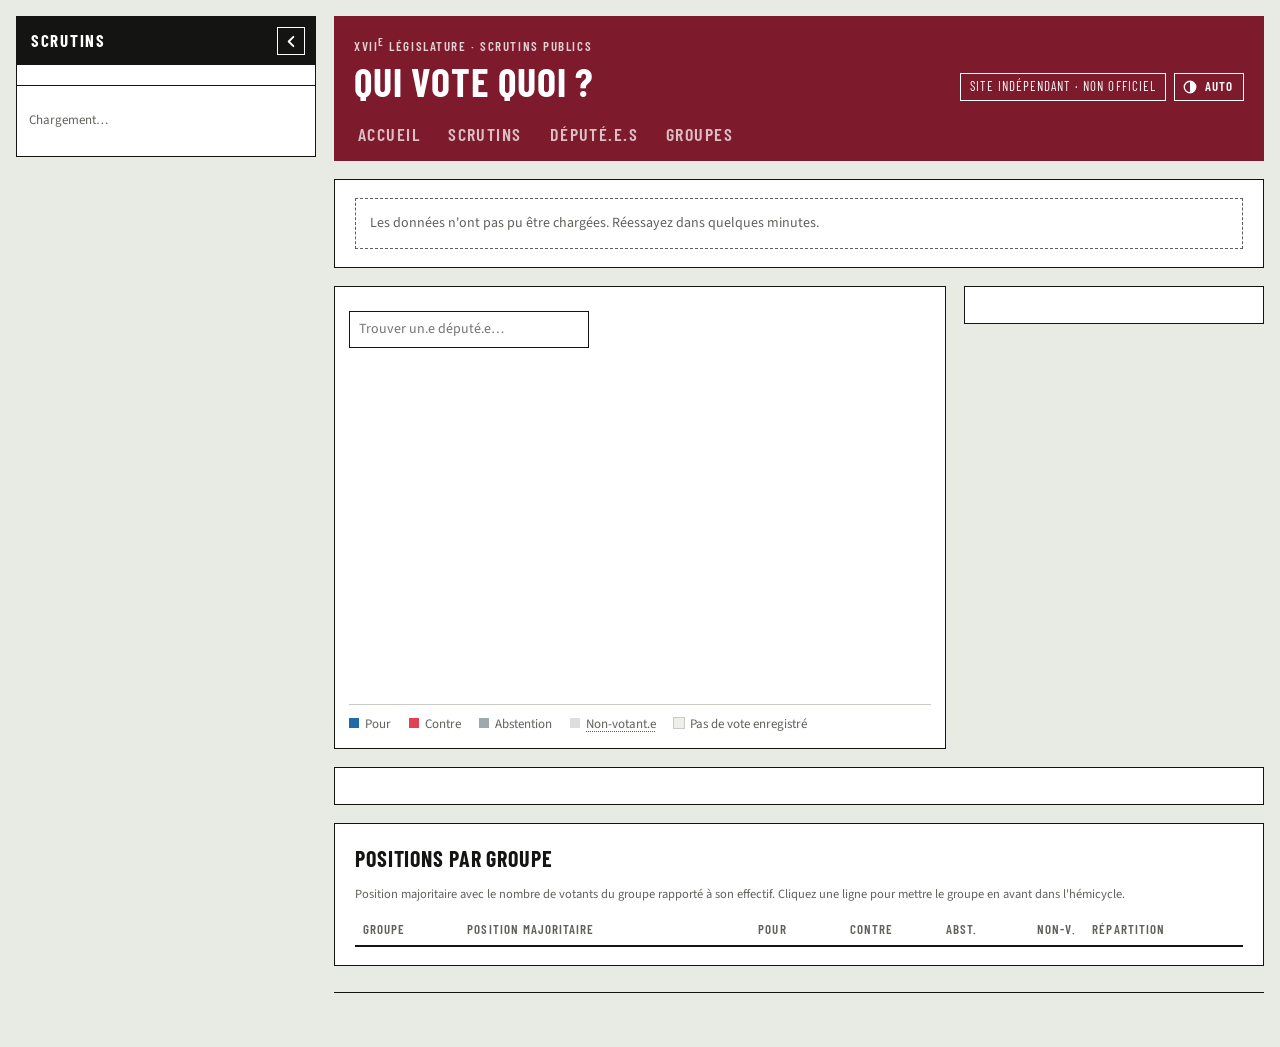
==== commit 8d6482b1: "Accueil : texte plus humain, canal Telegram dans le bandeau, recherche par adresse exacte (géocodage" ====
--- a/site/index.html
+++ b/site/index.html
@@ -4,10 +4,11 @@
 <meta charset="utf-8">
 <meta name="viewport" content="width=device-width, initial-scale=1, viewport-fit=cover">
 <title>Qui vote quoi ?</title>
-<meta name="description" content="Les scrutins publics de l'Assemblée nationale, député par député, mis à jour chaque jour à partir de l'open data officiel. Site indépendant, non officiel.">
+<meta name="description" content="Les scrutins publics de l'Assemblée nationale, député.e par député.e, mis à jour chaque jour à partir de l'open data officiel. Site indépendant, non officiel.">
 <link rel="preconnect" href="https://fonts.googleapis.com">
 <link rel="preconnect" href="https://fonts.gstatic.com" crossorigin>
 <link rel="stylesheet" href="https://fonts.googleapis.com/css2?family=Barlow+Condensed:wght@500;600;700&family=Source+Sans+3:wght@400;600;700&family=Source+Serif+4:ital,opsz,wght@0,8..60,400;0,8..60,600;1,8..60,400&display=swap">
+<meta name="qvq-version" content="dev">
 <link rel="stylesheet" href="style.css">
 <script>try{var t=localStorage.getItem("qvq-theme");if(t==="light"||t==="dark")document.documentElement.setAttribute("data-theme",t)}catch(e){}</script>
 </head>
@@ -44,7 +45,7 @@
       <nav class="tabs" aria-label="Vues">
         <a href="#accueil" data-vue="accueil">Accueil</a>
         <a href="#scrutins" data-vue="scrutins">Scrutins</a>
-        <a href="#deputes" data-vue="deputes">Députés</a>
+        <a href="#deputes" data-vue="deputes">Député.e.s</a>
         <a href="#groupes" data-vue="groupes">Groupes</a>
       </nav>
     </header>
@@ -52,18 +53,27 @@
     <!-- Accueil -->
     <div class="vue accueil" id="vue-accueil" hidden>
       <section class="panel hero">
-        <p class="eyebrow">Les votes de l'Assemblée nationale, député par député</p>
-        <h2>Qui a voté quoi à l'Assemblée&nbsp;?</h2>
-        <p class="hero-intro" id="hero-intro">Tous les scrutins publics de la XVII<sup>e</sup> législature, mis à jour chaque matin à partir des données officielles.</p>
+        <div class="hero-main">
+        <p class="eyebrow">Mis à jour chaque matin · données officielles</p>
+        <h2>Comment votent vos député.e.s&nbsp;?</h2>
+        <p class="hero-intro">Chaque semaine, les député.e.s votent des textes qui changent notre quotidien. Retrouvez ici chacun de ces votes, expliqué simplement&nbsp;: ce que prévoit le texte, qui a voté pour ou contre, et avec quels arguments.</p>
+        <p class="hero-chiffres" id="hero-chiffres"></p>
         <form class="trouver" id="trouver" role="search" autocomplete="off">
-          <label for="tq">Trouver mon député</label>
+          <label for="tq">Trouver mon ou ma député.e</label>
           <div class="trouver-champ">
-            <input id="tq" type="search" placeholder="Commune, code postal ou nom" aria-describedby="tq-aide" enterkeyhint="search">
+            <input id="tq" type="search" placeholder="Votre adresse, votre commune ou un nom" aria-describedby="tq-aide" enterkeyhint="search" autocomplete="street-address">
             <button class="btn plein" type="submit">Chercher</button>
           </div>
-          <p class="note" id="tq-aide">Par exemple : « Lyon », « 33000 » ou « Dupont ».</p>
+          <p class="note" id="tq-aide">Par exemple : « 12 rue de la République, Lyon », « 33000 » ou « Dupont ». L'adresse sert uniquement à situer votre circonscription : elle n'est pas conservée.</p>
         </form>
         <div id="tq-res" class="tq-res" aria-live="polite"></div>
+        </div>
+        <aside class="hero-alerte">
+          <h3>Suivre les votes sur Telegram</h3>
+          <p>Un message à chaque vote important : le résultat, ce que prévoit le texte et l'hémicycle. Gratuit, sans inscription sur ce site.</p>
+          <a class="btn plein" id="hero-canal" href="#alertes">Rejoindre le canal →</a>
+          <a class="hero-lien" href="#alertes">Comment ça marche ?</a>
+        </aside>
       </section>
       <div class="acc-grille">
         <section class="panel acc-votes">
@@ -80,21 +90,16 @@
             <div class="acc-titre"><h2>Les groupes politiques</h2><a href="#groupes">Voir tout →</a></div>
             <div class="acc-groupes" id="acc-groupes"></div>
           </section>
-          <section class="panel acc-alerte">
-            <h2>Être prévenu des votes</h2>
-            <p>Recevez chaque vote important sur Telegram, avec le résultat et l'hémicycle. Aucune inscription sur ce site.</p>
-            <a class="btn plein" href="#alertes">Recevoir les alertes →</a>
-          </section>
         </div>
       </div>
       <section class="panel acc-comprendre">
         <h2>Comment lire un vote</h2>
         <ol>
           <li><b>Le résultat</b> : adopté ou rejeté, avec le nombre de voix pour, contre et d'abstentions.</li>
-          <li><b>L'hémicycle</b> : chaque point est un député, à sa place réelle, coloré selon son vote. Survolez ou touchez un point pour voir qui c'est.</li>
+          <li><b>L'hémicycle</b> : chaque point est un.e député.e, à sa place réelle, coloré selon son vote. Survolez ou touchez un point pour voir qui c'est.</li>
           <li><b>Le débat en bref</b> : pour les votes sur l'ensemble d'un texte, les principaux arguments pour et contre, cités mot pour mot.</li>
         </ol>
-        <p class="note" style="margin:0">Seuls les scrutins publics indiquent le vote de chaque député : les votes à main levée n'apparaissent pas. <a href="#faq">Questions fréquentes</a> · <a href="#methodologie">Méthodologie</a></p>
+        <p class="note" style="margin:0">Seuls les scrutins publics indiquent le vote de chaque député.e.e : les votes à main levée n'apparaissent pas. <a href="#faq">Questions fréquentes</a> · <a href="#methodologie">Méthodologie</a></p>
       </section>
     </div>
 
@@ -106,13 +111,13 @@
           <div class="controls">
             <div class="chips" id="chips" aria-label="Mettre en avant un groupe"></div>
             <div class="search">
-              <label for="q" class="sr">Rechercher un député dans l'hémicycle</label>
-              <input id="q" type="text" list="dl" placeholder="Trouver un député…" autocomplete="off">
+              <label for="q" class="sr">Rechercher un.e député.e dans l'hémicycle</label>
+              <input id="q" type="text" list="dl" placeholder="Trouver un.e député.e…" autocomplete="off">
               <datalist id="dl"></datalist>
             </div>
           </div>
           <div class="hemi" id="hemi">
-            <svg id="svg" viewBox="0 0 1000 570" role="img" aria-label="Hémicycle : position de vote de chaque député"></svg>
+            <svg id="svg" viewBox="0 0 1000 570" role="img" aria-label="Hémicycle : position de vote de chaque député.e"></svg>
             <div class="tip" id="tip" role="tooltip" hidden></div>
           </div>
           <p class="hemi-aide">Faites glisser l'hémicycle sur le côté pour le parcourir en entier.</p>
@@ -120,7 +125,7 @@
             <span><i class="sq" style="background:var(--pour)"></i>Pour</span>
             <span><i class="sq" style="background:var(--contre)"></i>Contre</span>
             <span><i class="sq" style="background:var(--abst)"></i>Abstention</span>
-            <span><i class="sq" style="background:var(--nv)"></i><button type="button" class="terme" data-def="nv">Non-votant</button></span>
+            <span><i class="sq" style="background:var(--nv)"></i><button type="button" class="terme" data-def="nv">Non-votant.e</button></span>
             <span><i class="sq" style="background:var(--vide);outline:1px solid var(--hair)"></i>Pas de vote enregistré</span>
           </div>
         </section>
--- a/site/style.css
+++ b/site/style.css
@@ -227,9 +227,17 @@
 .pitem{display:block;padding:11px 14px;border-bottom:1px solid var(--hair);color:var(--ink);text-decoration:none;font-size:14.5px}
 .pitem:hover{background:var(--tint)}
 .pitem[aria-current="page"]{background:var(--sel);box-shadow:inset 4px 0 0 var(--velours);font-weight:600}
-.prose{padding:26px 32px 30px;font-family:var(--serif);font-size:16.5px;line-height:1.65}
-.prose>*{max-width:68ch}
-.prose>.tbl,.prose>.fiche-rgpd{max-width:none}
+.doc{padding:30px 36px 34px;display:grid;grid-template-columns:minmax(0,1fr) 250px;gap:48px;align-items:start}
+.doc:not(:has(.doc-aside)){grid-template-columns:minmax(0,1fr)}
+.prose{font-family:var(--serif);font-size:17.5px;line-height:1.7;min-width:0;max-width:880px}
+.doc-aside{position:sticky;top:16px;border-left:1px solid var(--rule);padding-left:18px;font-size:14px}
+.doc-aside .eyebrow{margin:4px 0 10px}
+.doc-aside ol{list-style:none;margin:0 0 18px;padding:0;display:flex;flex-direction:column;gap:2px}
+.doc-aside button{background:none;border:0;padding:6px 0;text-align:left;font:inherit;color:var(--ink);cursor:pointer;line-height:1.35}
+.doc-aside button:hover{color:var(--velours);text-decoration:underline}
+.doc-aide{color:var(--muted);margin:0;padding-top:12px;border-top:1px solid var(--hair)}
+.doc-aide a{color:var(--ink)}
+@media (max-width:1100px){.doc{grid-template-columns:minmax(0,1fr)}.doc-aside{display:none}}
 .prose h1{font-size:38px;line-height:1.05;text-transform:uppercase;margin:0 0 18px;letter-spacing:.01em}
 .prose .eyebrow{margin:0 0 6px}
 .prose h2{font-size:21px;text-transform:uppercase;letter-spacing:.03em;margin:28px 0 8px;padding-top:12px;border-top:1px solid var(--hair)}
@@ -248,7 +256,8 @@
 .fiche-rgpd dt{font-family:var(--display);font-weight:600;text-transform:uppercase;letter-spacing:.04em;font-size:14px;padding-right:16px}
 .adresse{display:flex;flex-wrap:wrap;align-items:center;gap:10px;font-family:var(--body);font-size:18px;font-weight:600}
 @media (max-width:640px){
-  .prose{padding:18px 16px 22px;font-size:16px}
+  .doc{padding:18px 16px 22px}
+  .prose{font-size:16.5px}
   .prose h1{font-size:29px}
   .fiche-rgpd{grid-template-columns:minmax(0,1fr)}
   .fiche-rgpd dt{border-bottom:0;padding-bottom:0}
@@ -304,10 +313,15 @@
 /* Accueil */
 .brand-lien{color:inherit;text-decoration:none}
 .brand-lien:hover{text-decoration:underline;text-decoration-thickness:2px;text-underline-offset:4px}
-.hero{padding:26px 28px;display:flex;flex-direction:column;gap:10px}
+.hero{padding:26px 28px;display:grid;grid-template-columns:minmax(0,1fr) 300px;gap:32px;align-items:start}
+.hero-main{display:flex;flex-direction:column;gap:10px;min-width:0}
+.hero-alerte{display:flex;flex-direction:column;gap:10px;align-items:flex-start;background:var(--tint);border-top:4px solid var(--velours);padding:18px 20px;margin-top:6px}
+.hero-alerte h3{font-size:22px;text-transform:uppercase;letter-spacing:.04em;line-height:1.1}
+.hero-alerte p{margin:0;font-size:15px;line-height:1.5}
+@media (max-width:1100px){.hero{grid-template-columns:minmax(0,1fr)}.hero-alerte{margin-top:0}}
 .hero h2{font-size:44px;line-height:1;text-transform:uppercase;letter-spacing:.01em}
-.hero-intro{margin:0;font-family:var(--serif);font-size:18px;line-height:1.55;max-width:62ch}
-.trouver{display:flex;flex-direction:column;gap:6px;margin-top:8px;max-width:640px}
+.hero-intro{margin:0;font-family:var(--serif);font-size:18px;line-height:1.55;max-width:72ch}
+.trouver{display:flex;flex-direction:column;gap:6px;margin-top:8px}
 .trouver label{font-family:var(--display);font-weight:700;font-size:20px;text-transform:uppercase;letter-spacing:.04em}
 .trouver-champ{display:flex;gap:8px}
 .trouver-champ input{flex:1;min-width:0;font:inherit;font-size:17px;padding:12px 14px;border:2px solid var(--rule);background:var(--sheet);color:var(--ink);border-radius:0}
@@ -327,7 +341,7 @@
 .acc-grille{display:grid;grid-template-columns:minmax(0,1.6fr) minmax(0,1fr);gap:18px;align-items:start}
 .acc-col{display:flex;flex-direction:column;gap:18px;min-width:0}
 .acc-titre{display:flex;justify-content:space-between;align-items:baseline;gap:12px;margin-bottom:10px;flex-wrap:wrap}
-.acc-titre h2,.acc-alerte h2,.acc-comprendre h2{font-size:22px;text-transform:uppercase;letter-spacing:.04em}
+.acc-titre h2,.acc-comprendre h2{font-size:22px;text-transform:uppercase;letter-spacing:.04em}
 .acc-titre a{font-size:14px;font-weight:600;color:var(--ink)}
 .acc-liste{list-style:none;margin:0;padding:0;border-top:1px solid var(--rule)}
 .acc-liste a{display:grid;grid-template-columns:auto minmax(0,1fr);grid-template-areas:"res t" "res m";gap:4px 14px;padding:13px 4px;border-bottom:1px solid var(--hair);color:var(--ink);text-decoration:none}
@@ -391,8 +405,31 @@
   .theme-btn{padding:6px 8px}
   #theme-libelle{position:absolute;left:-9999px}
   .tabs{margin:0 -16px;padding:0 8px}
-  .tabs a{font-size:15px;padding:8px 9px 10px}
+  .tabs a{font-size:14.5px;letter-spacing:.03em;padding:8px 7px 10px}
   .chip,.seg button,.fpos{min-height:40px}
   .sitem{padding:12px}
   .acc-gl a{padding:10px 2px}
 }
+
+/* Résumé du texte (IA) */
+.resume{margin-top:12px;padding:12px 14px;border-left:4px solid var(--velours);background:var(--tint);max-width:80ch}
+.resume-tete{display:flex;flex-wrap:wrap;align-items:center;gap:8px 12px;margin-bottom:4px}
+.resume-tete b{font-family:var(--display);text-transform:uppercase;letter-spacing:.05em;font-size:15px}
+.tag-ia{font-family:var(--display);font-size:11.5px;font-weight:700;letter-spacing:.08em;text-transform:uppercase;border:1px solid currentColor;padding:1px 6px;color:var(--muted)}
+.resume p{margin:0;font-family:var(--serif);font-size:16.5px;line-height:1.55}
+.resume p.note{font-family:var(--body);font-size:12.5px;margin-top:6px}
+
+/* Accueil : pas de barre latérale, la page se suffit à elle-même */
+.app.accueil{grid-template-columns:minmax(0,1fr)}
+.app.accueil .side{display:none}
+.hero-chiffres{margin:0;font-size:14px;color:var(--muted)}
+.hero-chiffres b{color:var(--ink);font-family:var(--display);font-size:16px;letter-spacing:.02em}
+.hero-lien{font-size:14px;color:var(--ink)}
+.tq-sugg{list-style:none;margin:0;padding:0;border-top:1px solid var(--hair)}
+.tq-sugg button{display:flex;flex-wrap:wrap;align-items:baseline;gap:4px 10px;width:100%;text-align:left;background:none;border:0;border-bottom:1px solid var(--hair);padding:11px 6px;font:inherit;font-size:16px;color:var(--ink);cursor:pointer}
+.tq-sugg button:hover,.tq-sugg button:focus-visible{background:var(--tint)}
+.tq-sugg .note{font-size:12.5px}
+.tq-type{font-family:var(--display);font-size:11.5px;font-weight:700;letter-spacing:.08em;text-transform:uppercase;color:var(--muted);min-width:64px}
+.tq-trouve{border-left:4px solid var(--velours);padding-left:14px}
+.tq-trouve .eyebrow{margin:0 0 4px}
+.lien-btn{background:none;border:0;padding:8px 0 0;font:inherit;font-size:14px;color:var(--ink);text-decoration:underline;cursor:pointer}
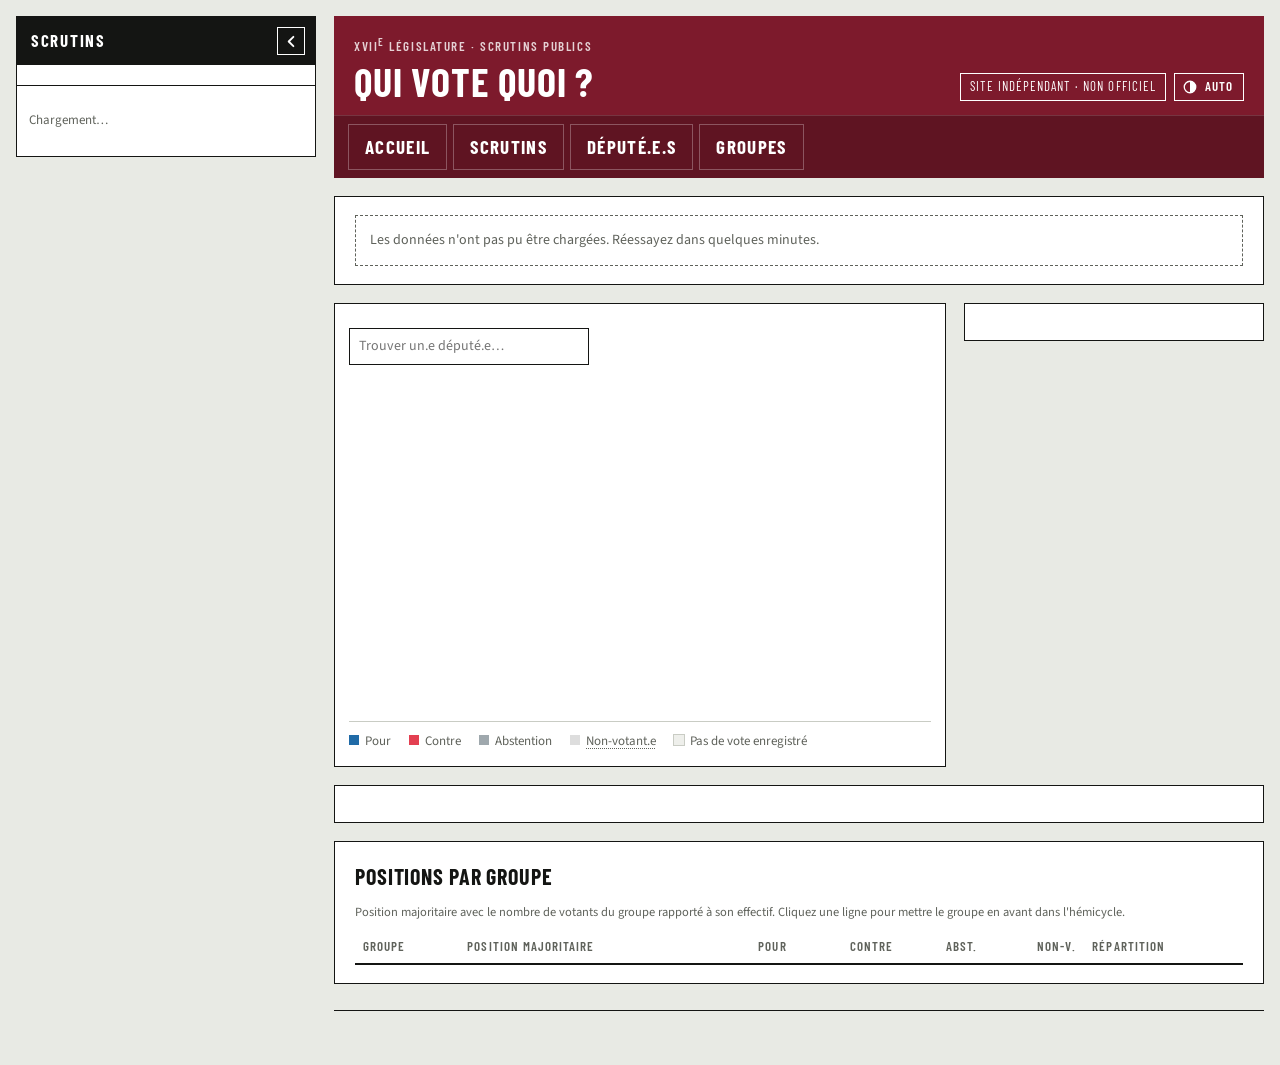
==== commit 1234ab9b: "Scrutins : page d'accueil en cartes avec mini hémicycle des derniers votes importants Co-Authored-By" ====
--- a/site/index.html
+++ b/site/index.html
@@ -58,15 +58,6 @@
         <h2>Comment votent vos député.e.s&nbsp;?</h2>
         <p class="hero-intro">Chaque semaine, les député.e.s votent des textes qui changent notre quotidien. Retrouvez ici chacun de ces votes, expliqué simplement&nbsp;: ce que prévoit le texte, qui a voté pour ou contre, et avec quels arguments.</p>
         <p class="hero-chiffres" id="hero-chiffres"></p>
-        <form class="trouver" id="trouver" role="search" autocomplete="off">
-          <label for="tq">Trouver mon ou ma député.e</label>
-          <div class="trouver-champ">
-            <input id="tq" type="search" placeholder="Votre adresse, votre commune ou un nom" aria-describedby="tq-aide" enterkeyhint="search" autocomplete="street-address">
-            <button class="btn plein" type="submit">Chercher</button>
-          </div>
-          <p class="note" id="tq-aide">Par exemple : « 12 rue de la République, Lyon », « 33000 » ou « Dupont ». L'adresse sert uniquement à situer votre circonscription : elle n'est pas conservée.</p>
-        </form>
-        <div id="tq-res" class="tq-res" aria-live="polite"></div>
         </div>
         <aside class="hero-alerte">
           <h3>Suivre les votes sur Telegram</h3>
@@ -74,6 +65,20 @@
           <a class="btn plein" id="hero-canal" href="#alertes">Rejoindre le canal →</a>
           <a class="hero-lien" href="#alertes">Comment ça marche ?</a>
         </aside>
+        <div class="hero-recherche">
+        <form class="trouver" id="trouver" role="search" autocomplete="off">
+          <label for="tq">Trouver mon ou ma député.e</label>
+          <div class="trouver-champ">
+            <div class="tq-combo">
+              <input id="tq" type="search" placeholder="Votre adresse, votre commune ou un nom" aria-describedby="tq-aide" enterkeyhint="search" autocomplete="off" role="combobox" aria-autocomplete="list" aria-controls="tq-liste" aria-expanded="false">
+              <ul id="tq-liste" class="tq-liste" role="listbox" hidden></ul>
+            </div>
+            <button class="btn plein" type="submit">Chercher</button>
+          </div>
+          <p class="note" id="tq-aide">Par exemple : « 12 rue de la République, Lyon », « 33000 » ou « Dupont ». L'adresse sert uniquement à situer votre circonscription : elle n'est pas conservée.</p>
+        </form>
+        <div id="tq-res" class="tq-res" aria-live="polite"></div>
+        </div>
       </section>
       <div class="acc-grille">
         <section class="panel acc-votes">
@@ -104,6 +109,13 @@
     </div>
 
     <!-- Vue scrutin -->
+    <div class="vue" id="vue-sliste" hidden>
+      <section class="panel s-accueil">
+        <div class="acc-titre"><h2>Les derniers votes importants</h2></div>
+        <p class="note" style="margin:0 0 14px">Votes sur l'ensemble d'un texte, motions et scrutins solennels. Chaque point est un siège de l'hémicycle : <span class="leg-pt pour"></span> pour, <span class="leg-pt contre"></span> contre, <span class="leg-pt abst"></span> abstention. Tous les scrutins sont dans la liste à gauche.</p>
+        <div class="scartes" id="scartes"><p class="loading">Chargement…</p></div>
+      </section>
+    </div>
     <div class="vue" id="vue-scrutin">
       <section class="panel summary" id="summary" aria-live="polite"><p class="loading">Chargement des données…</p></section>
       <div class="main">
--- a/site/style.css
+++ b/site/style.css
@@ -98,11 +98,11 @@
 .theme-btn{display:inline-flex;align-items:center;gap:7px;font-family:var(--display);font-size:13px;font-weight:600;letter-spacing:.08em;text-transform:uppercase;padding:3px 10px 3px 7px;border:1px solid currentColor;background:transparent;color:inherit;cursor:pointer}
 .theme-btn svg{width:16px;height:16px}
 .theme-btn:hover,.tabs a:hover{background:rgba(255,255,255,.1)}
-.tabs{display:flex;gap:4px;margin:0 -8px;overflow-x:auto}
-.tabs a{font-family:var(--display);font-size:18px;font-weight:600;letter-spacing:.08em;text-transform:uppercase;color:var(--on-velours);text-decoration:none;opacity:.72;padding:6px 12px 9px;border-bottom:4px solid transparent;white-space:nowrap}
-.tabs a[aria-current="page"]{opacity:1;border-bottom-color:var(--on-velours)}
+.tabs{display:flex;gap:6px;margin:0 -20px;padding:8px 14px;background:rgba(0,0,0,.24);border-top:1px solid rgba(255,255,255,.14);overflow-x:auto}
+.tabs a{font-family:var(--display);font-size:19px;font-weight:700;letter-spacing:.07em;text-transform:uppercase;color:var(--on-velours);text-decoration:none;padding:8px 16px;border:1px solid rgba(255,255,255,.28);white-space:nowrap}
+.tabs a[aria-current="page"]{background:var(--on-velours);color:var(--velours);border-color:var(--on-velours)}
 .tabs a:focus-visible,.theme-btn:focus-visible{outline-color:var(--on-velours)}
-@media (max-width:640px){.brand h1{font-size:32px}.top{padding:14px 16px 0}.tabs a{font-size:16px;padding:6px 10px 8px}}
+@media (max-width:640px){.brand h1{font-size:32px}.top{padding:14px 16px 0}.tabs{margin:0 -16px;padding:8px 12px}.tabs a{font-size:16px;padding:7px 11px}}
 .top .eyebrow{color:var(--on-velours);opacity:.8}
 .brand h1{font-size:40px;line-height:1;text-transform:uppercase;letter-spacing:.02em;margin-top:4px}
 .tag{font-family:var(--display);font-size:13px;letter-spacing:.08em;text-transform:uppercase;padding:3px 9px;border:1px solid currentColor}
@@ -287,23 +287,28 @@
 .fpos.f-contre::before{background:var(--contre)} .fpos.f-abst::before{background:var(--abst)} .fpos.f-nv::before{background:var(--nv)}
 .h-liste .sompte{padding:14px 0 6px}
 .hlist{border-top:2px solid var(--rule)}
-.hitem{display:grid;grid-template-columns:96px minmax(0,1fr) 26px minmax(110px,auto);gap:6px 16px;align-items:center;padding:10px 6px;border-bottom:1px solid var(--hair);color:var(--ink);text-decoration:none}
+.hitem{display:grid;grid-template-columns:96px minmax(0,1fr) minmax(150px,auto) 118px;gap:6px 16px;align-items:center;padding:10px 6px;border-bottom:1px solid var(--hair);color:var(--ink);text-decoration:none}
 .hitem:hover{background:var(--tint)}
 .hdate{font-family:var(--display);font-weight:600;font-size:15px;font-variant-numeric:tabular-nums;display:flex;flex-direction:column;line-height:1.2}
 .hdate .num{font-size:12.5px;color:var(--muted);font-weight:500}
 .ht{font-size:14.5px;line-height:1.35;min-width:0}
 .hmeta{display:flex;flex-wrap:wrap;gap:4px 10px;align-items:center;font-size:12px;color:var(--muted);margin-bottom:3px}
 .hpos{display:flex;flex-direction:column;align-items:flex-start;gap:3px}
-.hpos .note{white-space:nowrap}
+.hpos .note{white-space:nowrap;font-size:12px}
+.hres{display:flex;flex-direction:column;align-items:flex-start;gap:3px;padding-left:14px;border-left:1px solid var(--hair)}
+.hlab{font-family:var(--display);font-size:11px;font-weight:600;letter-spacing:.1em;text-transform:uppercase;color:var(--muted)}
+.hpos .pill{font-size:15px;padding:1px 9px}
+.verdict{font-family:var(--display);font-weight:700;font-size:15px;letter-spacing:.06em;text-transform:uppercase;padding:0 8px;line-height:1.6;border:2px solid currentColor;color:var(--ink);white-space:nowrap}
+.hitem>.hpos,.hitem>.hres{align-self:start;padding-top:2px}
 .h-liste .more{margin:12px 0;width:100%}
 @media (max-width:640px){
   .h-id h2{font-size:28px}
   .av.xl{height:120px;width:100px;font-size:30px}
   .gbloc{height:96px;min-width:96px;font-size:22px}
-  .hitem{grid-template-columns:minmax(0,1fr) auto;grid-template-areas:"date res" "t t" "pos pos";gap:6px 10px}
+  .hitem{grid-template-columns:minmax(0,1fr) auto;grid-template-areas:"date date" "t t" "pos res";gap:8px 10px;align-items:start}
   .hdate{grid-area:date;flex-direction:row;gap:10px;align-items:baseline;white-space:nowrap}
-  .hres{grid-area:res;justify-self:end}
-  .hpos{grid-area:pos;flex-direction:row;align-items:center;flex-wrap:wrap;gap:4px 10px}
+  .hres{grid-area:res;justify-self:end;align-items:flex-end;border-left:0;padding-left:0}
+  .hpos{grid-area:pos}
   .ht{grid-area:t}
   .h-filtres select,.h-filtres input{flex:1 1 100%}
 }
@@ -313,12 +318,13 @@
 /* Accueil */
 .brand-lien{color:inherit;text-decoration:none}
 .brand-lien:hover{text-decoration:underline;text-decoration-thickness:2px;text-underline-offset:4px}
-.hero{padding:26px 28px;display:grid;grid-template-columns:minmax(0,1fr) 300px;gap:32px;align-items:start}
+.hero{padding:26px 28px;display:grid;grid-template-columns:minmax(0,1fr) 340px;gap:20px 32px;align-items:start}
+.hero-recherche{grid-column:1/-1;display:flex;flex-direction:column;gap:12px;min-width:0;border-top:1px solid var(--hair);padding-top:16px}
 .hero-main{display:flex;flex-direction:column;gap:10px;min-width:0}
 .hero-alerte{display:flex;flex-direction:column;gap:10px;align-items:flex-start;background:var(--tint);border-top:4px solid var(--velours);padding:18px 20px;margin-top:6px}
 .hero-alerte h3{font-size:22px;text-transform:uppercase;letter-spacing:.04em;line-height:1.1}
 .hero-alerte p{margin:0;font-size:15px;line-height:1.5}
-@media (max-width:1100px){.hero{grid-template-columns:minmax(0,1fr)}.hero-alerte{margin-top:0}}
+@media (max-width:1100px){.hero{grid-template-columns:minmax(0,1fr)}.hero-alerte{margin-top:0;order:3}.hero-recherche{order:2}}
 .hero h2{font-size:44px;line-height:1;text-transform:uppercase;letter-spacing:.01em}
 .hero-intro{margin:0;font-family:var(--serif);font-size:18px;line-height:1.55;max-width:72ch}
 .trouver{display:flex;flex-direction:column;gap:6px;margin-top:8px}
@@ -404,8 +410,8 @@
   .brand h1{font-size:28px;margin:0}
   .theme-btn{padding:6px 8px}
   #theme-libelle{position:absolute;left:-9999px}
-  .tabs{margin:0 -16px;padding:0 8px}
-  .tabs a{font-size:14.5px;letter-spacing:.03em;padding:8px 7px 10px}
+  .tabs{margin:0 -16px;padding:8px 8px;gap:4px}
+  .tabs a{flex:1 1 0;min-width:0;text-align:center;font-size:13.5px;letter-spacing:.01em;padding:8px 2px}
   .chip,.seg button,.fpos{min-height:40px}
   .sitem{padding:12px}
   .acc-gl a{padding:10px 2px}
@@ -433,3 +439,41 @@
 .tq-trouve{border-left:4px solid var(--velours);padding-left:14px}
 .tq-trouve .eyebrow{margin:0 0 4px}
 .lien-btn{background:none;border:0;padding:8px 0 0;font:inherit;font-size:14px;color:var(--ink);text-decoration:underline;cursor:pointer}
+.fil-tg{display:flex;flex-direction:column;gap:12px;margin:8px 0 24px}
+.tg-msg{padding:12px 14px;font-family:var(--body);font-size:14.5px;line-height:1.45}
+.tg-msg p{margin:0 0 10px}.tg-msg p:last-child{margin:0}
+.tg-msg a{color:var(--lien,#206ba7)}
+.prose h2{scroll-margin-top:80px}
+.tq-combo{flex:1;min-width:0;position:relative;display:flex}
+.tq-combo input{flex:1;min-width:0;font:inherit;font-size:17px;padding:12px 14px;border:2px solid var(--rule);background:var(--sheet);color:var(--ink);border-radius:0}
+.tq-liste{position:absolute;left:0;right:0;top:100%;z-index:30;list-style:none;margin:0;padding:0;background:var(--sheet);border:2px solid var(--rule);border-top:0;box-shadow:0 8px 20px rgba(0,0,0,.15);max-height:360px;overflow-y:auto}
+.tq-liste li{display:flex;flex-wrap:wrap;align-items:baseline;gap:2px 10px;padding:10px 12px;border-bottom:1px solid var(--hair);cursor:pointer;font-size:16px}
+.tq-liste li:last-child{border-bottom:0}
+.tq-liste li:hover,.tq-liste li[aria-selected="true"]{background:var(--tint)}
+.tq-liste .note{font-size:12.5px}
+.h-liste .gcartes{display:grid;grid-template-columns:repeat(auto-fill,minmax(300px,1fr));gap:12px;padding:4px 0}
+.gcarte{display:flex;border:1px solid var(--hair);background:var(--sheet);color:var(--ink);text-decoration:none;min-height:150px}
+.gcarte:hover{background:var(--tint)}
+.gc-bloc{flex:none;width:92px;display:grid;place-items:center;font-family:var(--display);font-weight:700;font-size:20px;letter-spacing:.03em;color:#fff;border-right:5px solid rgba(0,0,0,.2);text-align:center;padding:0 4px;word-break:break-word}
+.gc-corps{display:flex;flex-direction:column;gap:6px;padding:12px 14px;min-width:0;flex:1}
+.gc-corps b{font-size:16px;line-height:1.25}
+.gc-corps .note{font-size:13px}
+.gc-barre{height:6px;background:var(--tint);display:block}.gc-barre i{display:block;height:100%}
+.gc-visages{display:flex;gap:4px}
+.gc-lien{margin-top:auto;font-family:var(--display);font-weight:700;font-size:14px;letter-spacing:.04em;text-transform:uppercase;color:var(--ink);text-decoration:underline;text-underline-offset:3px}
+.h-sous{font-size:20px;text-transform:uppercase;letter-spacing:.03em;margin:8px 0 10px}
+.h-sous:not(:first-child){margin-top:26px}
+.h-dept{font:inherit;font-size:16px;padding:10px 12px;border:2px solid var(--rule);background:var(--sheet);color:var(--ink);width:100%;max-width:420px;margin-bottom:12px}
+.h-mouv{font-weight:700}.h-mouv.arr{color:var(--pour)}.h-mouv.dep{color:var(--muted)}
+.scartes{display:grid;grid-template-columns:repeat(auto-fill,minmax(260px,1fr));gap:12px}
+.scarte{display:flex;flex-direction:column;gap:6px;padding:12px 14px 14px;border:1px solid var(--hair);background:var(--sheet);color:var(--ink);text-decoration:none;position:relative}
+.scarte:hover{background:var(--tint)}
+.mhemi{width:100%;height:auto;display:block;margin-bottom:4px}
+.mhemi .pour{fill:var(--pour)}.mhemi .contre{fill:var(--contre)}.mhemi .abst{fill:var(--abst)}.mhemi .nv{fill:var(--nv)}.mhemi .vide{fill:var(--vide)}
+.sc-res{align-self:flex-start;font-family:var(--display);font-weight:700;font-size:13px;letter-spacing:.06em;text-transform:uppercase;padding:0 7px;line-height:1.7;border:2px solid currentColor}
+.sc-res.ko{color:var(--muted)}
+.sc-meta{font-size:12.5px;color:var(--muted);display:flex;flex-wrap:wrap;gap:4px 10px;align-items:center}
+.sc-titre{font-size:15.5px;line-height:1.3}
+.sc-chiffres{font-size:12.5px;color:var(--muted);margin-top:auto}
+.leg-pt{display:inline-block;width:9px;height:9px;border-radius:50%;vertical-align:baseline}
+.leg-pt.pour{background:var(--pour)}.leg-pt.contre{background:var(--contre)}.leg-pt.abst{background:var(--abst)}
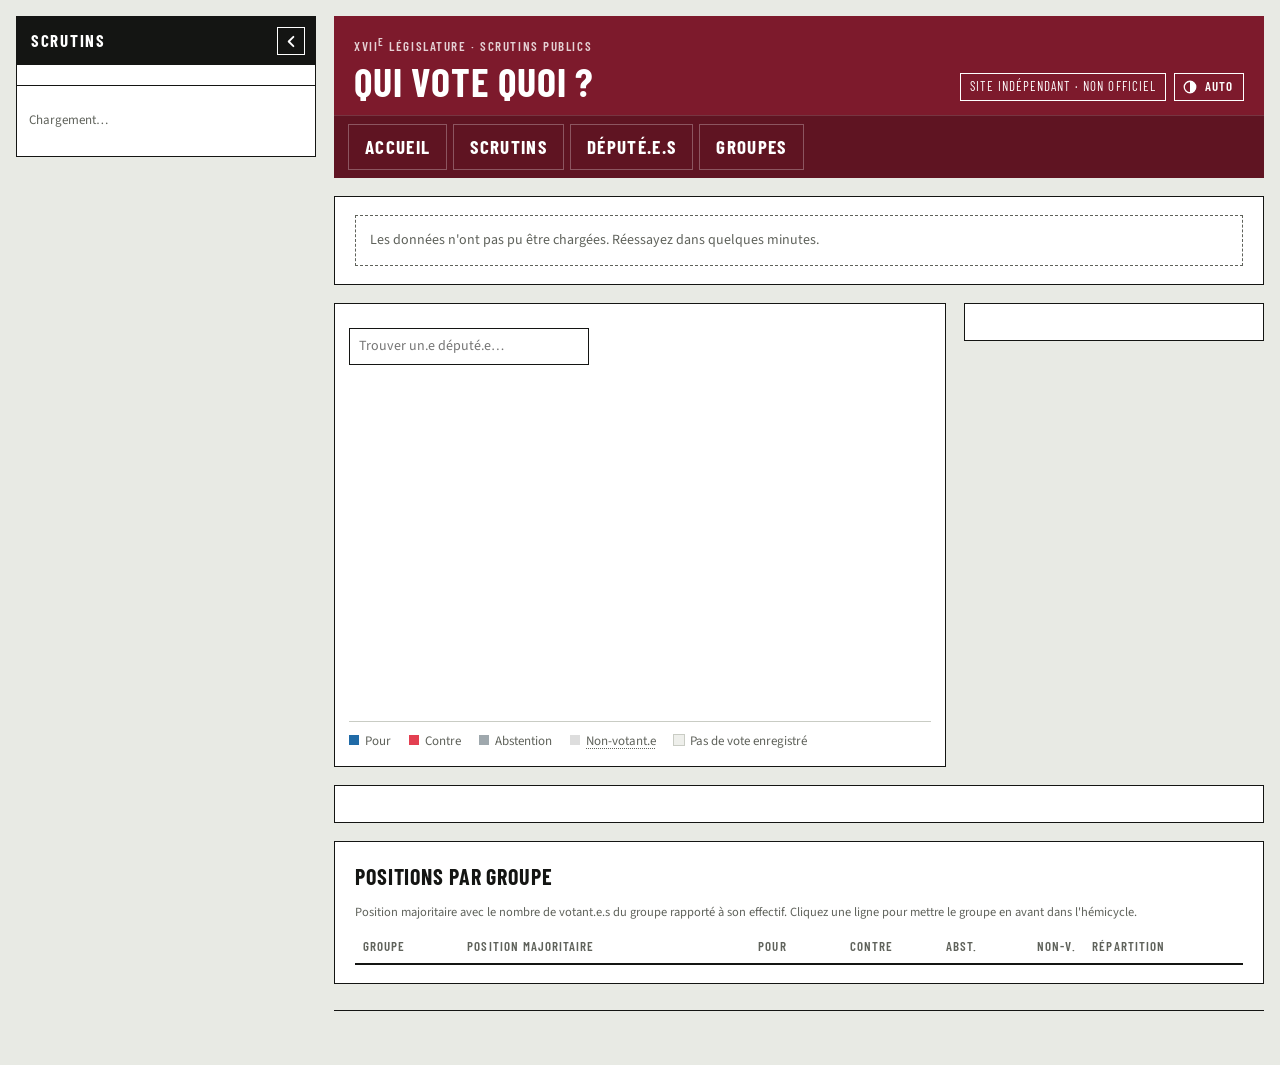
==== commit c6d2ed03: "Vérification avant lancement : résumés des propositions de résolution, code postal affiché dans les " ====
--- a/site/index.html
+++ b/site/index.html
@@ -146,7 +146,7 @@
       <section class="panel debate" id="debate"></section>
       <section class="panel groups">
         <h2>Positions par groupe</h2>
-        <p class="note" style="margin:0">Position majoritaire avec le nombre de votants du groupe rapporté à son effectif. Cliquez une ligne pour mettre le groupe en avant dans l'hémicycle.</p>
+        <p class="note" style="margin:0">Position majoritaire avec le nombre de votant.e.s du groupe rapporté à son effectif. Cliquez une ligne pour mettre le groupe en avant dans l'hémicycle.</p>
         <div class="tbl"><table>
           <thead><tr><th>Groupe</th><th>Position majoritaire</th><th style="text-align:right">Pour</th><th style="text-align:right">Contre</th><th style="text-align:right">Abst.</th><th style="text-align:right">Non-v.</th><th>Répartition</th></tr></thead>
           <tbody id="gtb"></tbody>
--- a/site/style.css
+++ b/site/style.css
@@ -471,9 +471,46 @@
 .mhemi{width:100%;height:auto;display:block;margin-bottom:4px}
 .mhemi .pour{fill:var(--pour)}.mhemi .contre{fill:var(--contre)}.mhemi .abst{fill:var(--abst)}.mhemi .nv{fill:var(--nv)}.mhemi .vide{fill:var(--vide)}
 .sc-res{align-self:flex-start;font-family:var(--display);font-weight:700;font-size:13px;letter-spacing:.06em;text-transform:uppercase;padding:0 7px;line-height:1.7;border:2px solid currentColor}
-.sc-res.ko{color:var(--muted)}
+
 .sc-meta{font-size:12.5px;color:var(--muted);display:flex;flex-wrap:wrap;gap:4px 10px;align-items:center}
 .sc-titre{font-size:15.5px;line-height:1.3}
 .sc-chiffres{font-size:12.5px;color:var(--muted);margin-top:auto}
 .leg-pt{display:inline-block;width:9px;height:9px;border-radius:50%;vertical-align:baseline}
 .leg-pt.pour{background:var(--pour)}.leg-pt.contre{background:var(--contre)}.leg-pt.abst{background:var(--abst)}
+/* Verdict (adopté / rejeté) : contour et fond teintés, distincts des étiquettes pleines de position */
+.verdict.v-ok,.sc-res.ok{color:var(--pour);background:color-mix(in srgb,var(--pour) 12%,transparent)}
+.verdict.v-ko,.sc-res.ko{color:var(--contre);background:color-mix(in srgb,var(--contre) 12%,transparent)}
+.center-big.ok{fill:var(--pour)}.center-big.ko{fill:var(--contre)}
+.gcarte{border-left-width:6px}
+.gc-bloc.gc-logo{background:#fff;border:1px solid var(--hair);padding:0;align-self:center;width:124px;height:124px;margin:12px 0 12px 12px}
+.gc-logo img,.glogo img{max-width:100%;max-height:100%;object-fit:contain;display:block}
+.gbloc.glogo{background:#fff;border:1px solid var(--hair);border-bottom-width:6px;border-bottom-style:solid;padding:0;width:154px;height:154px;min-width:154px}
+.tg-cit{margin:8px 0;padding:4px 10px;border-left:3px solid var(--pour);background:var(--tint);font-size:14px}
+.tg-boutons{display:block;margin-top:8px}.tg-boutons a{display:block;text-align:center;padding:7px;background:var(--tint);border-radius:8px;text-decoration:none;color:var(--ink);font-weight:600}
+@media (max-width:640px){.gbloc.glogo{width:96px;height:96px;min-width:96px}}
+.h-id-large{width:100%;min-width:0}
+.h-id-large .hero-recherche{border-top:0;padding-top:0}
+.h-id-large .trouver label{display:none}
+.trombi-filtres{display:flex;flex-direction:column;gap:10px;margin-bottom:6px}
+.trombi-grp{display:flex;flex-wrap:wrap;gap:6px}
+.trombi-grp button{display:inline-flex;align-items:center;gap:6px;font-family:var(--display);font-weight:700;font-size:14px;letter-spacing:.04em;padding:6px 10px;border:1px solid var(--rule);background:var(--sheet);color:var(--ink);cursor:pointer}
+.trombi-grp button[aria-pressed="true"]{background:var(--ink);color:var(--sheet)}
+.trombi{display:grid;grid-template-columns:repeat(auto-fill,minmax(150px,1fr));gap:10px}
+.tcarte{display:flex;flex-direction:column;align-items:center;text-align:center;gap:4px;padding:12px 8px;border:1px solid var(--hair);background:var(--sheet);color:var(--ink);text-decoration:none}
+.tcarte:hover{background:var(--tint)}
+.tcarte .av{margin-bottom:4px}
+.tcarte b{font-size:14.5px;line-height:1.25}
+.tcarte .m{font-size:12.5px;color:var(--muted);display:inline-flex;align-items:center;gap:5px}
+.trombi .more{grid-column:1/-1}
+@media (max-width:640px){.trombi{grid-template-columns:repeat(2,minmax(0,1fr))}}
+.tg-carte{display:flex;flex-direction:column;gap:6px;align-items:flex-start;padding-bottom:10px;margin-bottom:10px;border-bottom:1px solid var(--hair)}
+.tg-carte b{font-size:15px;line-height:1.3}
+.tg-detail .tg-boutons{display:flex;flex-direction:column;gap:6px}
+.tg-detail p .tg-cit{margin:6px 0}
+.tg-type{font-family:var(--display);font-weight:700;font-size:14px;letter-spacing:.04em;text-transform:uppercase;color:var(--muted);margin:8px 0 -4px}
+:where(.fil-tg){}
+.fil-tg[data-fil]{display:grid;grid-template-columns:repeat(2,minmax(0,1fr));gap:16px;align-items:start}
+.tg-col{display:flex;flex-direction:column;gap:10px;min-width:0}
+.tg-col .tg-type{margin:0;min-height:2.6em}
+.tg-col .tg-bulle{max-width:none}
+@media (max-width:760px){.fil-tg[data-fil]{grid-template-columns:minmax(0,1fr)}.tg-col .tg-type{min-height:0}}
